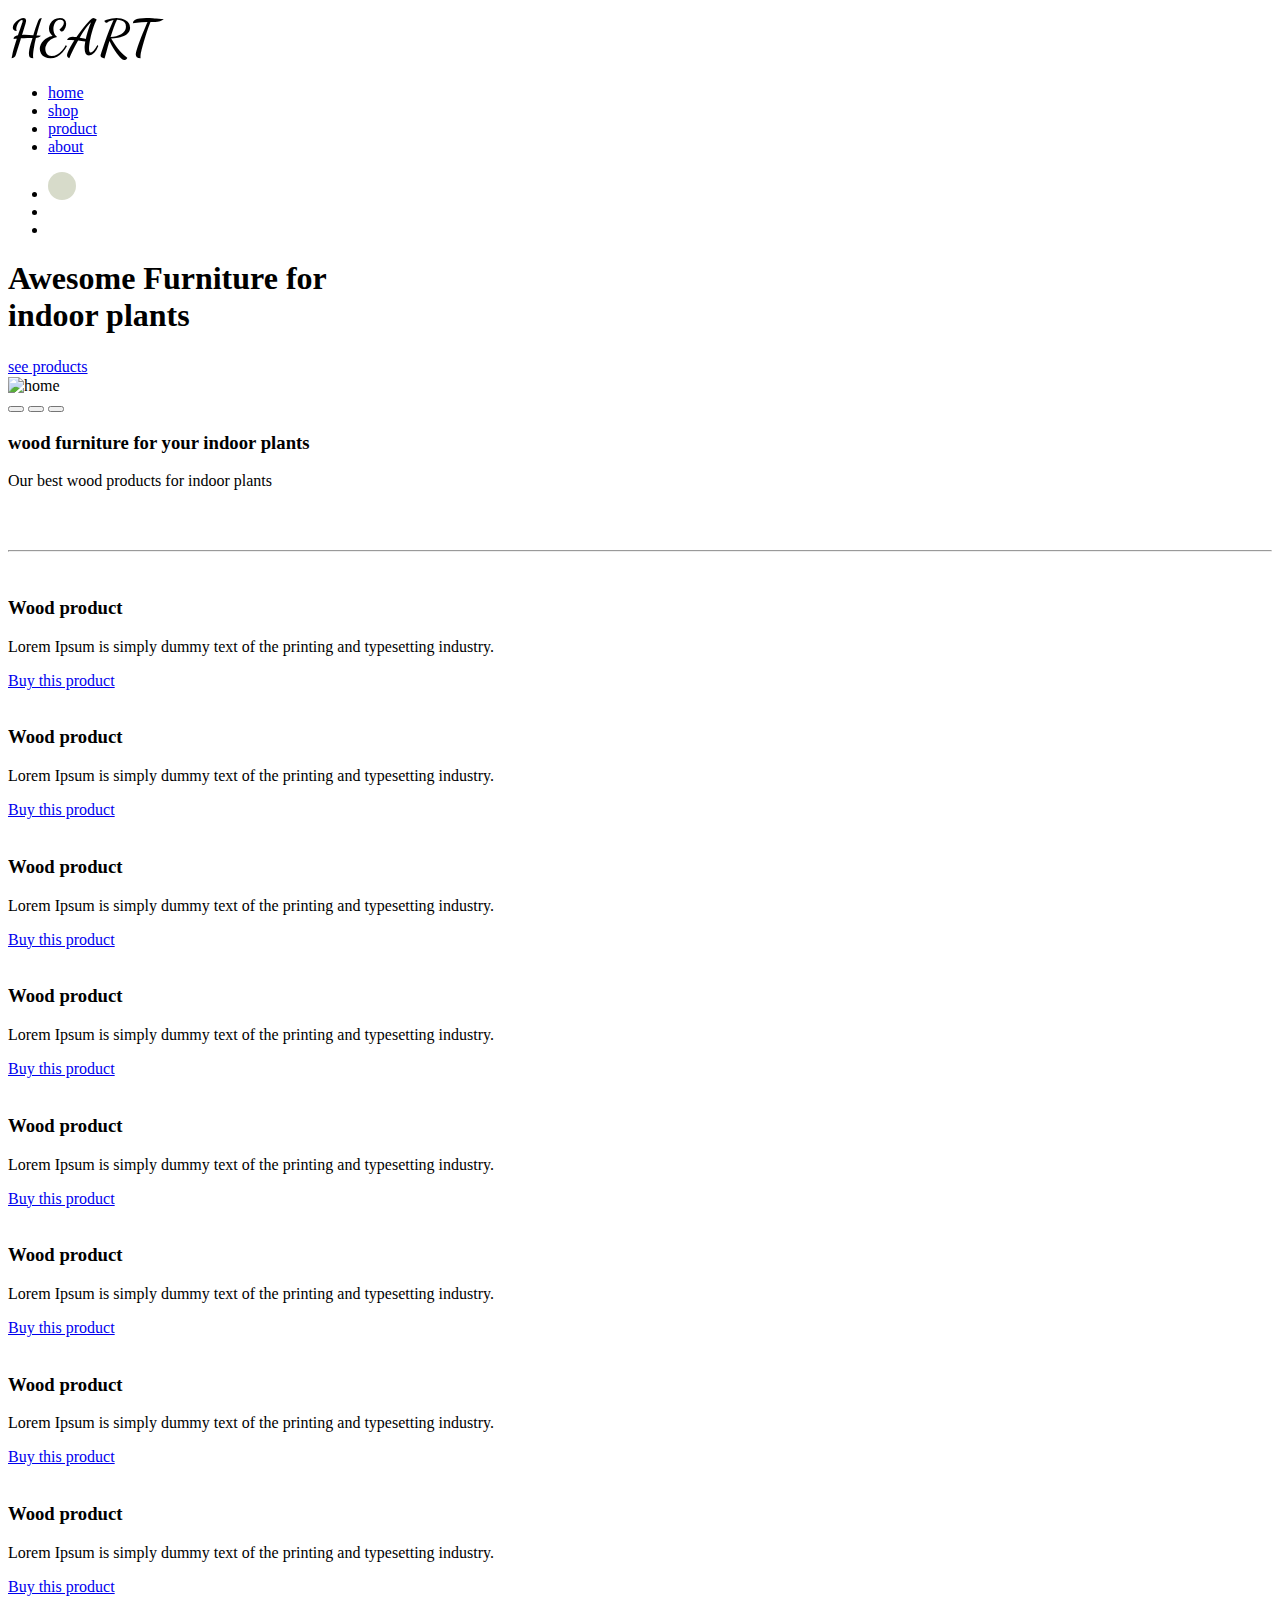
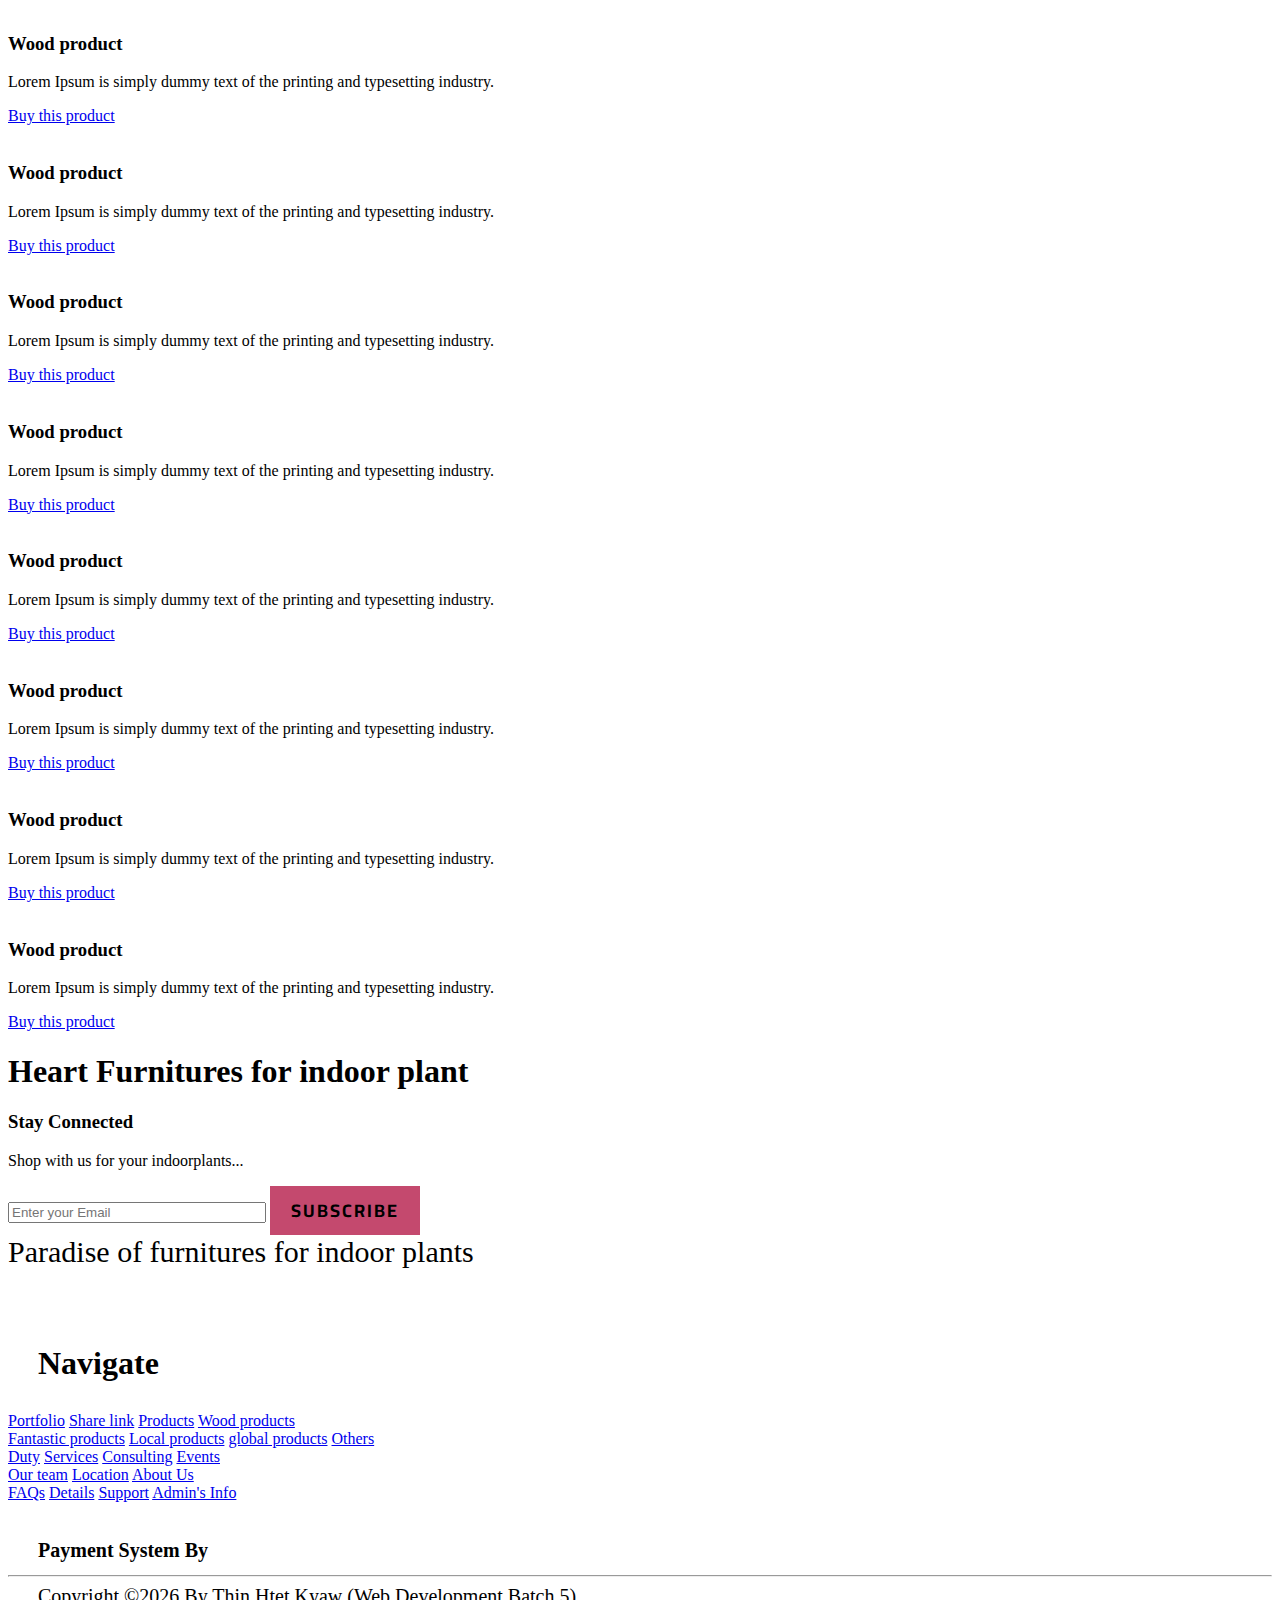
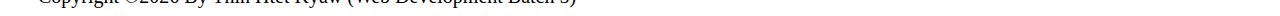
==== index.html @ bd4395eb "Add files via upload" ====
<!DOCTYPE html>
<html>
	<head>
		<title>Furniture homepage</title>
		<link href="../css/home.css" rel= "stylesheet" type="text/css" >

		<link rel="stylesheet" href="https://cdnjs.cloudflare.com/ajax/libs/font-awesome/6.0.0-beta2/css/all.min.css" integrity="sha512-YWzhKL2whUzgiheMoBFwW8CKV4qpHQAEuvilg9FAn5VJUDwKZZxkJNuGM4XkWuk94WCrrwslk8yWNGmY1EduTA==" crossorigin="anonymous" referrerpolicy="no-referrer" />

		<link rel="preconnect" href="https://fonts.googleapis.com">
		<link rel="preconnect" href="https://fonts.gstatic.com" crossorigin>
		<link href="https://fonts.googleapis.com/css2?family=Cairo:wght@500&display=swap" rel="stylesheet">

		<link rel="preconnect" href="https://fonts.googleapis.com">
		<link rel="preconnect" href="https://fonts.gstatic.com" crossorigin>
		<link href="https://fonts.googleapis.com/css2?family=Dancing+Script:wght@600;700&display=swap" rel="stylesheet">
		
	</head>

	<body>
		<div class="nav">
		<div class="logo"></div>
		<h1 style="font-family: 'Dancing Script', cursive;font-size: 50px;margin:0;text-transform: uppercase;">heart</h1>
		<ul>
			<li><a href = 'index.html'>home</a></li>
			<li><a href = 'shop.html'>shop</a></li>
			<li><a href = 'product.html'>product</a></li>
			<li><a href = 'about.html'>about</a></li>
		</ul>

		<ul>
			<li><button onclick="let type = prompt('Enter Your Furniture Type')" style="width:28px;height:28px;border-radius: 50%;border:none;background-color: #d7dbca;"><i class="fas fa-search" style="font-size: 18px;"></i></button></li>

			<li><a href="#" style="text-decoration: none;"><i class="fas fa-star" style="color:goldenrod;"></i></a></li>
			<li><a href="#" style="text-decoration: none;"><i class="fas fa-cart-arrow-down"></i></a></li>
		</ul>

	</div>

		<div class="container">
			<div class="header">
				<h3></h3>
				<h1>Awesome Furniture for<br/>
				  indoor plants</h1>
				<a href="#bottom" class="collection">see products<i class="fas fa-arrow-right" style="font-size:18px;color: #f1f1f1;margin-left: 15px;"></i></a>
			</div>

			<img src = "../img/home.png" alt="home" id = 'home'/><br/>

		<div class="change">
		<button onclick="document.getElementById('home').src = '../img/home1.png'" ><i class="fas fa-arrow-circle-right" style="font-size: 30px;color: #f1f1f1;"></i></button>
		<button onclick="document.getElementById('home').src = '../img/shop20.png'" ><i class="fas fa-arrow-circle-right" style="font-size: 30px;color: #f1f1f1;"></i></button>
		<button onclick="document.getElementById('home').src = '../img/home3.png'" ><i class="fas fa-arrow-circle-right" style="font-size: 30px;color: #f1f1f1;"></i></button>
		</div>

	</div>

	<div class="wood">
		<div class="wood1">
			
		</div>
		<div class="wood2">
			<h3>wood furniture for your indoor plants</h3>
			<p>Our best wood products for indoor plants</p>
		</div>
		<div class="wood3">

		</div>
		<div class="wood4">
			
		</div>

		<div class="wood5">
			
		</div>
	</div><br/><br/><hr/>

	<div class="woodproducts" id="bottom">
			<div class="shop">
				<img src = "../img/home.png" alt = ""/>
				<div class="caption">
				<h3>Wood product</h3>
				<p>Lorem Ipsum is simply dummy text of the printing and typesetting industry.</p>
				<a href="shop.html">Buy this product</a>
			</div></div>

			<div class="shop">
				<img src = "../img/home1.png" alt = ""/>
				<div class="caption">
				<h3>Wood product</h3>
				<p>Lorem Ipsum is simply dummy text of the printing and typesetting industry.</p>
				<a href="shop.html">Buy this product</a>
			</div></div>

			<div class="shop">
				<img src = "../img/shop2.png" alt = ""/>
				<div class="caption">
				<h3>Wood product</h3>
				<p>Lorem Ipsum is simply dummy text of the printing and typesetting industry. </p>
				<a href="shop.html">Buy this product</a>
			</div></div>

			<div class="shop">
				<img src = "../img/shop3.png" alt = ""/>
				<div class="caption">
				<h3>Wood product</h3>
				<p>Lorem Ipsum is simply dummy text of the printing and typesetting industry.</p>
				<a href="shop.html">Buy this product</a>
			</div></div>

			<div class="shop">
				<img src = "../img/shop6.png" alt = ""/>
				<div class="caption">
				<h3>Wood product</h3>
				<p>Lorem Ipsum is simply dummy text of the printing and typesetting industry.</p>
				<a href="shop.html">Buy this product</a>
			</div></div>

			<div class="shop">
				<img src = "../img/shop8.png" alt = ""/>
				<div class="caption">
				<h3>Wood product</h3>
				<p>Lorem Ipsum is simply dummy text of the printing and typesetting industry.</p>
				<a href="shop.html">Buy this product</a>
			</div></div>


			<div class="shop">
				<img src = "../img/shop9.png" alt = ""/>
				<div class="caption">
				<h3>Wood product</h3>
				<p>Lorem Ipsum is simply dummy text of the printing and typesetting industry.</p>
				<a href="shop.html">Buy this product</a>
			</div></div>

			<div class="shop">
				<img src = "../img/shop10.png" alt = ""/>
				<div class="caption">
				<h3>Wood product</h3>
				<p>Lorem Ipsum is simply dummy text of the printing and typesetting industry.</p>
				<a href="shop.html">Buy this product</a>
			</div></div>

			<div class="shop">
				<img src = "../img/shop12.png" alt = ""/>
				<div class="caption">
				<h3>Wood product</h3>
				<p>Lorem Ipsum is simply dummy text of the printing and typesetting industry. </p>
				<a href="shop.html">Buy this product</a>
			</div></div>


			<div class="shop">
				<img src = "../img/shop15.png" alt = ""/>
				<div class="caption">
				<h3>Wood product</h3>
				<p>Lorem Ipsum is simply dummy text of the printing and typesetting industry.</p>
				<a href="shop.html">Buy this product</a>
			</div></div>

			<div class="shop">
				<img src = "../img/shop16.png" alt = ""/>
				<div class="caption">
				<h3>Wood product</h3>
				<p>Lorem Ipsum is simply dummy text of the printing and typesetting industry.</p>
				<a href="shop.html">Buy this product</a>
			</div></div>

			<div class="shop">
				<img src = "../img/home.png" alt = ""/>
				<div class="caption">
				<h3>Wood product</h3>
				<p>Lorem Ipsum is simply dummy text of the printing and typesetting industry. </p>
				<a href="shop.html">Buy this product</a>
			</div></div>

			<div class="shop">
				<img src = "../img/shop18.png" alt = ""/>
				<div class="caption">
				<h3>Wood product</h3>
				<p>Lorem Ipsum is simply dummy text of the printing and typesetting industry. </p>
				<a href="shop.html">Buy this product</a>
			</div></div>

			<div class="shop">
				<img src = "../img/shop20.png" alt = ""/>
				<div class="caption">
				<h3>Wood product</h3>
				<p>Lorem Ipsum is simply dummy text of the printing and typesetting industry.</p>
				<a href="shop.html">Buy this product</a>
			</div></div>

			<div class="shop">
				<img src = "../img/shop21.png" alt = ""/>
				<div class="caption">
				<h3>Wood product</h3>
				<p>Lorem Ipsum is simply dummy text of the printing and typesetting industry. </p>
				<a href="shop.html">Buy this product</a>
			</div></div>


			<div class="shop">
				<img src = "../img/shop25.png" alt = ""/>
				<div class="caption">
				<h3>Wood product</h3>
				<p>Lorem Ipsum is simply dummy text of the printing and typesetting industry. </p>
				<a href="shop.html">Buy this product</a>
			</div></div>

		</div>

		<div class="footer">
		<div class="contact">
			<h1>Heart Furnitures for indoor plant</h1>
			<h3>Stay Connected</h3>
			<p>Shop with us for your indoorplants...</p>

			<div class="form-group">
				<input type="email" name="email" id="email" class="subscribe" placeholder="Enter your Email" autocomplete="off" style="width:250px" />
				<button style="width:150px;padding:8px;background-color: #c4496e;border:none;letter-spacing: 2px;font-weight: bold;font-size: 18px;font-family: 'Cairo', sans-serif;;">SUBSCRIBE</button>

			</div>

			<span style="font-size: 30px;">Paradise of furnitures for indoor plants</span><br/><br/>

			

			<i class="fab fa-facebook-f" style="font-size: 25px;padding: 10px;"></i>
			<i class="fab fa-twitter"  style="font-size: 25px;padding: 10px;"></i>
			<i class="fab fa-youtube"  style="font-size: 25px;padding: 10px;"></i>


			
		</div>
		<div class="pay">
			<h1 style="margin: 30px;">Navigate</h1>
			<a href="#">Portfolio</a>
			<a href="#">Share link</a>
			<a href="#">Products</a>
			<a href="#">Wood products</a><br/>
			<a href="#">Fantastic products</a>
			<a href="#">Local products</a>
			<a href="#">global products</a>
			<a href="#">Others</a><br/>
			<a href="#">Duty</a>
			<a href="#">Services</a>
			<a href="#">Consulting</a>
			<a href="#">Events</a><br/>
			<a href="#">Our team</a>
			<a href="#">Location</a>
			<a href="#">About Us</a><br/>
			<a href="#">FAQs</a>
			<a href="#">Details</a>
			<a href="#">Support</a>
			<a href="#">Admin's Info</a><br/><br/>

			<b style="font-size: 20px;margin-left: 30px;">Payment System By</b>

			<i class="fab fa-cc-paypal" style="font-size: 40px;padding: 10px;"></i>
			<i class="fab fa-cc-visa" style="font-size: 40px;padding: 10px;"></i>
			<i class="fab fa-google-wallet" style="font-size: 40px;padding: 10px;"></i>

			
			<hr/>

			<small style="font-size: 20px;margin:30px">Copyright &#x000A9;<span id = "span"></span> By Thin Htet Kyaw (Web Development Batch 5)</small>

		</div>
	</div>


		<script type="text/javascript">
			let year = new Date().getUTCFullYear();
			document.getElementById('span').textContent = year;

		</script>
	</body>
</html>
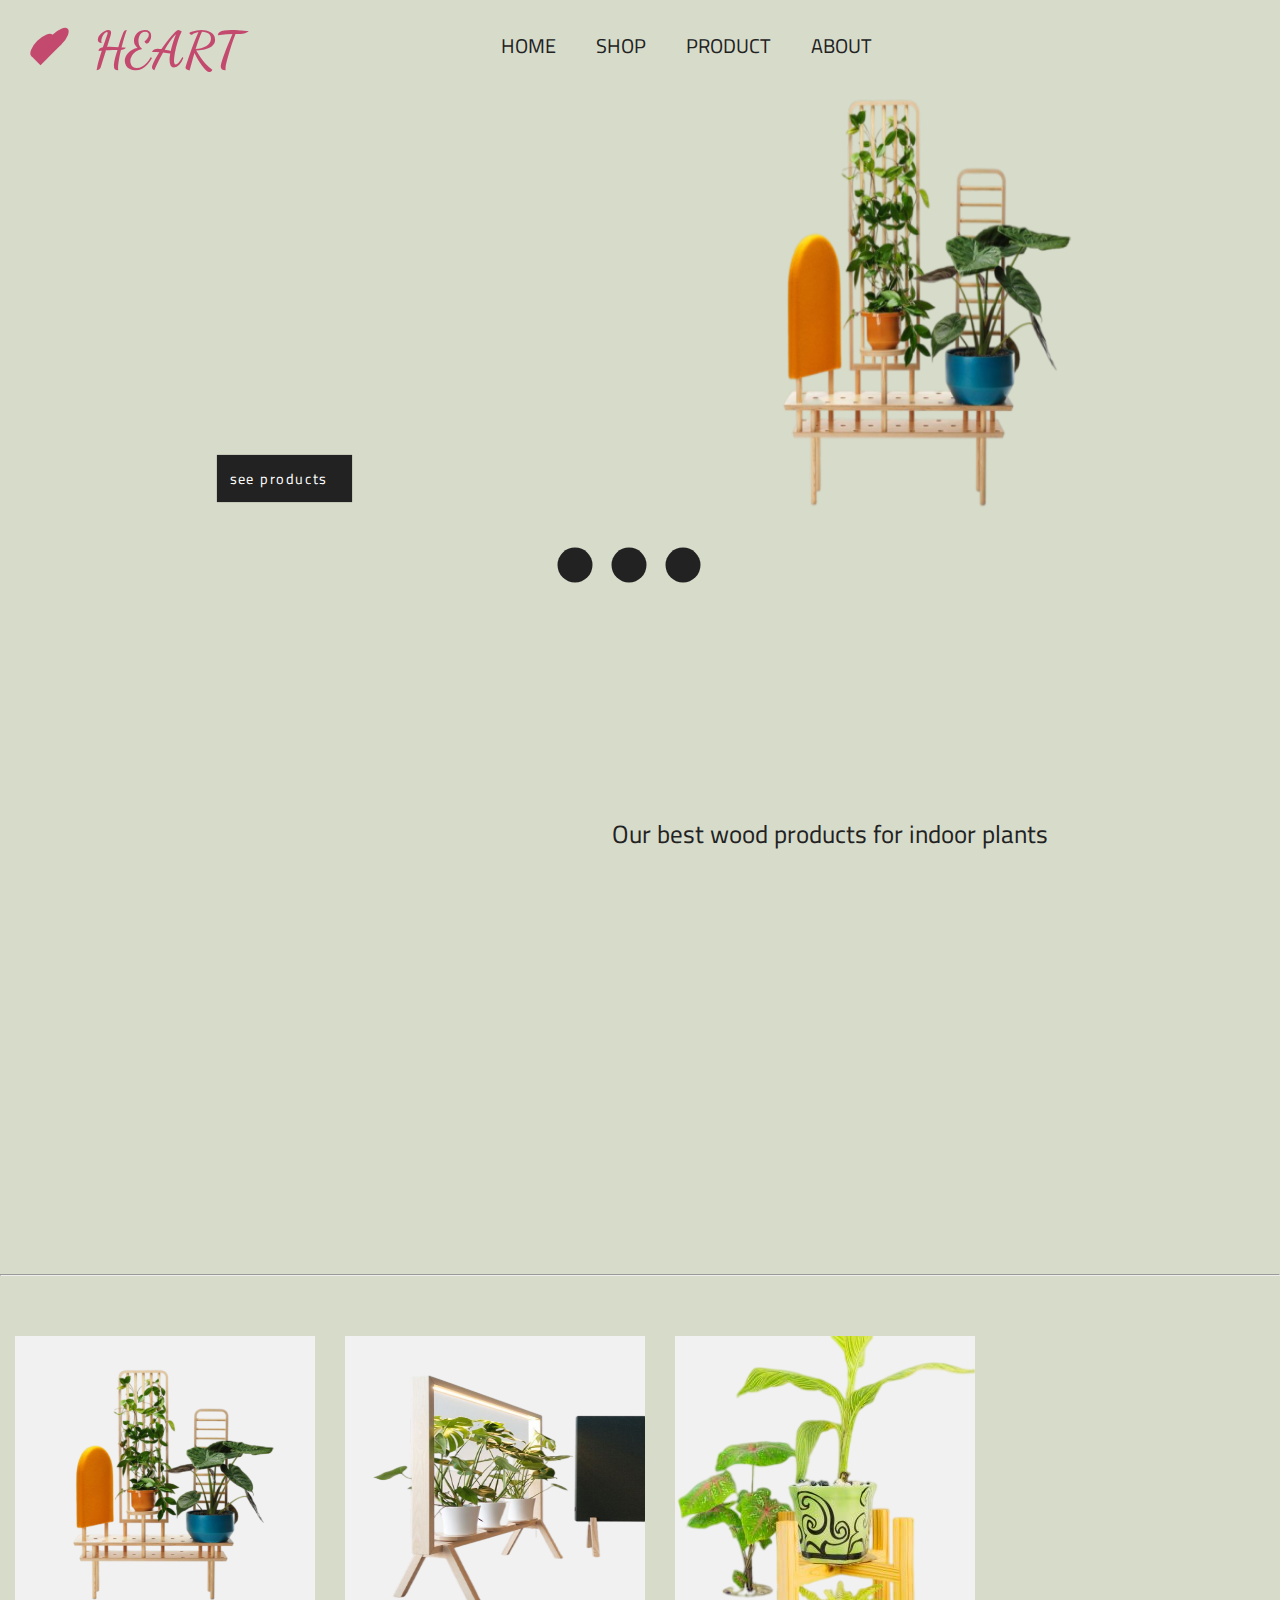
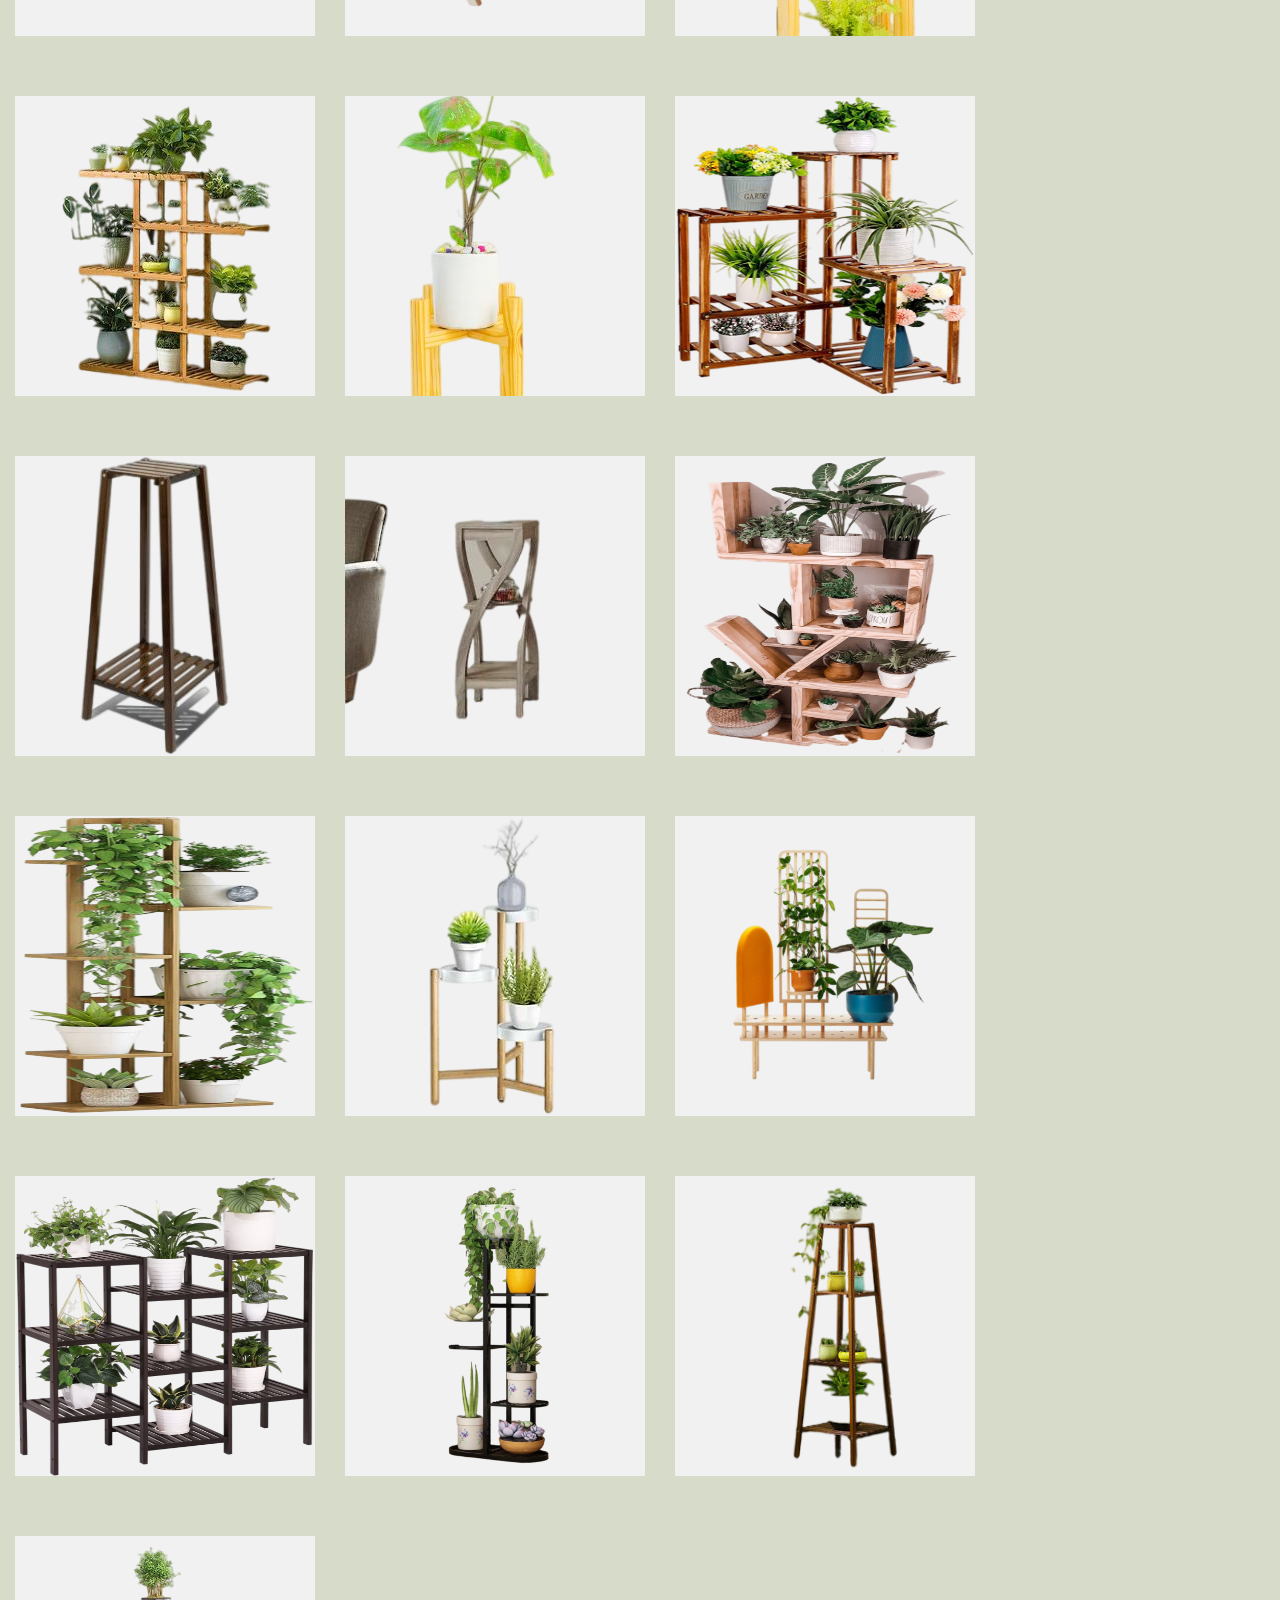
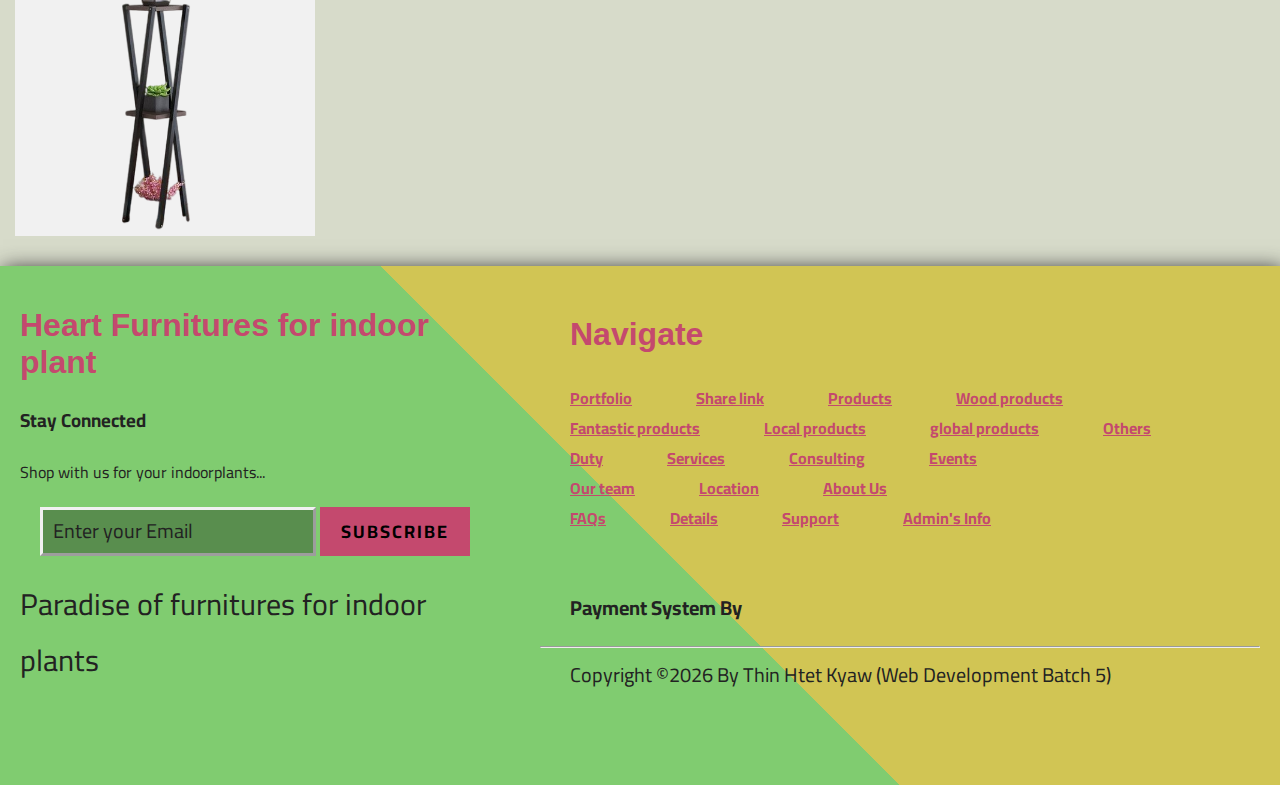
==== commit be3d7cb8: "Update index.html" ====
--- a/index.html
+++ b/index.html
@@ -2,7 +2,7 @@
 <html>
 	<head>
 		<title>Furniture homepage</title>
-		<link href="../css/home.css" rel= "stylesheet" type="text/css" >
+		<link href="home.css" rel= "stylesheet" type="text/css" >
 
 		<link rel="stylesheet" href="https://cdnjs.cloudflare.com/ajax/libs/font-awesome/6.0.0-beta2/css/all.min.css" integrity="sha512-YWzhKL2whUzgiheMoBFwW8CKV4qpHQAEuvilg9FAn5VJUDwKZZxkJNuGM4XkWuk94WCrrwslk8yWNGmY1EduTA==" crossorigin="anonymous" referrerpolicy="no-referrer" />
 
@@ -44,7 +44,7 @@
 				<a href="#bottom" class="collection">see products<i class="fas fa-arrow-right" style="font-size:18px;color: #f1f1f1;margin-left: 15px;"></i></a>
 			</div>
 
-			<img src = "../img/home.png" alt="home" id = 'home'/><br/>
+			<img src = "home.png" alt="home" id = 'home'/><br/>
 
 		<div class="change">
 		<button onclick="document.getElementById('home').src = '../img/home1.png'" ><i class="fas fa-arrow-circle-right" style="font-size: 30px;color: #f1f1f1;"></i></button>
@@ -76,130 +76,130 @@
 
 	<div class="woodproducts" id="bottom">
 			<div class="shop">
-				<img src = "../img/home.png" alt = ""/>
-				<div class="caption">
-				<h3>Wood product</h3>
-				<p>Lorem Ipsum is simply dummy text of the printing and typesetting industry.</p>
-				<a href="shop.html">Buy this product</a>
-			</div></div>
-
-			<div class="shop">
-				<img src = "../img/home1.png" alt = ""/>
-				<div class="caption">
-				<h3>Wood product</h3>
-				<p>Lorem Ipsum is simply dummy text of the printing and typesetting industry.</p>
-				<a href="shop.html">Buy this product</a>
-			</div></div>
-
-			<div class="shop">
-				<img src = "../img/shop2.png" alt = ""/>
-				<div class="caption">
-				<h3>Wood product</h3>
-				<p>Lorem Ipsum is simply dummy text of the printing and typesetting industry. </p>
-				<a href="shop.html">Buy this product</a>
-			</div></div>
-
-			<div class="shop">
-				<img src = "../img/shop3.png" alt = ""/>
-				<div class="caption">
-				<h3>Wood product</h3>
-				<p>Lorem Ipsum is simply dummy text of the printing and typesetting industry.</p>
-				<a href="shop.html">Buy this product</a>
-			</div></div>
-
-			<div class="shop">
-				<img src = "../img/shop6.png" alt = ""/>
-				<div class="caption">
-				<h3>Wood product</h3>
-				<p>Lorem Ipsum is simply dummy text of the printing and typesetting industry.</p>
-				<a href="shop.html">Buy this product</a>
-			</div></div>
-
-			<div class="shop">
-				<img src = "../img/shop8.png" alt = ""/>
-				<div class="caption">
-				<h3>Wood product</h3>
-				<p>Lorem Ipsum is simply dummy text of the printing and typesetting industry.</p>
-				<a href="shop.html">Buy this product</a>
-			</div></div>
-
-
-			<div class="shop">
-				<img src = "../img/shop9.png" alt = ""/>
-				<div class="caption">
-				<h3>Wood product</h3>
-				<p>Lorem Ipsum is simply dummy text of the printing and typesetting industry.</p>
-				<a href="shop.html">Buy this product</a>
-			</div></div>
-
-			<div class="shop">
-				<img src = "../img/shop10.png" alt = ""/>
-				<div class="caption">
-				<h3>Wood product</h3>
-				<p>Lorem Ipsum is simply dummy text of the printing and typesetting industry.</p>
-				<a href="shop.html">Buy this product</a>
-			</div></div>
-
-			<div class="shop">
-				<img src = "../img/shop12.png" alt = ""/>
-				<div class="caption">
-				<h3>Wood product</h3>
-				<p>Lorem Ipsum is simply dummy text of the printing and typesetting industry. </p>
-				<a href="shop.html">Buy this product</a>
-			</div></div>
-
-
-			<div class="shop">
-				<img src = "../img/shop15.png" alt = ""/>
-				<div class="caption">
-				<h3>Wood product</h3>
-				<p>Lorem Ipsum is simply dummy text of the printing and typesetting industry.</p>
-				<a href="shop.html">Buy this product</a>
-			</div></div>
-
-			<div class="shop">
-				<img src = "../img/shop16.png" alt = ""/>
-				<div class="caption">
-				<h3>Wood product</h3>
-				<p>Lorem Ipsum is simply dummy text of the printing and typesetting industry.</p>
-				<a href="shop.html">Buy this product</a>
-			</div></div>
-
-			<div class="shop">
-				<img src = "../img/home.png" alt = ""/>
-				<div class="caption">
-				<h3>Wood product</h3>
-				<p>Lorem Ipsum is simply dummy text of the printing and typesetting industry. </p>
-				<a href="shop.html">Buy this product</a>
-			</div></div>
-
-			<div class="shop">
-				<img src = "../img/shop18.png" alt = ""/>
-				<div class="caption">
-				<h3>Wood product</h3>
-				<p>Lorem Ipsum is simply dummy text of the printing and typesetting industry. </p>
-				<a href="shop.html">Buy this product</a>
-			</div></div>
-
-			<div class="shop">
-				<img src = "../img/shop20.png" alt = ""/>
-				<div class="caption">
-				<h3>Wood product</h3>
-				<p>Lorem Ipsum is simply dummy text of the printing and typesetting industry.</p>
-				<a href="shop.html">Buy this product</a>
-			</div></div>
-
-			<div class="shop">
-				<img src = "../img/shop21.png" alt = ""/>
-				<div class="caption">
-				<h3>Wood product</h3>
-				<p>Lorem Ipsum is simply dummy text of the printing and typesetting industry. </p>
-				<a href="shop.html">Buy this product</a>
-			</div></div>
-
-
-			<div class="shop">
-				<img src = "../img/shop25.png" alt = ""/>
+				<img src = "home.png" alt = ""/>
+				<div class="caption">
+				<h3>Wood product</h3>
+				<p>Lorem Ipsum is simply dummy text of the printing and typesetting industry.</p>
+				<a href="shop.html">Buy this product</a>
+			</div></div>
+
+			<div class="shop">
+				<img src = "home1.png" alt = ""/>
+				<div class="caption">
+				<h3>Wood product</h3>
+				<p>Lorem Ipsum is simply dummy text of the printing and typesetting industry.</p>
+				<a href="shop.html">Buy this product</a>
+			</div></div>
+
+			<div class="shop">
+				<img src = "shop2.png" alt = ""/>
+				<div class="caption">
+				<h3>Wood product</h3>
+				<p>Lorem Ipsum is simply dummy text of the printing and typesetting industry. </p>
+				<a href="shop.html">Buy this product</a>
+			</div></div>
+
+			<div class="shop">
+				<img src = "shop3.png" alt = ""/>
+				<div class="caption">
+				<h3>Wood product</h3>
+				<p>Lorem Ipsum is simply dummy text of the printing and typesetting industry.</p>
+				<a href="shop.html">Buy this product</a>
+			</div></div>
+
+			<div class="shop">
+				<img src = "shop6.png" alt = ""/>
+				<div class="caption">
+				<h3>Wood product</h3>
+				<p>Lorem Ipsum is simply dummy text of the printing and typesetting industry.</p>
+				<a href="shop.html">Buy this product</a>
+			</div></div>
+
+			<div class="shop">
+				<img src = "shop8.png" alt = ""/>
+				<div class="caption">
+				<h3>Wood product</h3>
+				<p>Lorem Ipsum is simply dummy text of the printing and typesetting industry.</p>
+				<a href="shop.html">Buy this product</a>
+			</div></div>
+
+
+			<div class="shop">
+				<img src = "shop9.png" alt = ""/>
+				<div class="caption">
+				<h3>Wood product</h3>
+				<p>Lorem Ipsum is simply dummy text of the printing and typesetting industry.</p>
+				<a href="shop.html">Buy this product</a>
+			</div></div>
+
+			<div class="shop">
+				<img src = "shop10.png" alt = ""/>
+				<div class="caption">
+				<h3>Wood product</h3>
+				<p>Lorem Ipsum is simply dummy text of the printing and typesetting industry.</p>
+				<a href="shop.html">Buy this product</a>
+			</div></div>
+
+			<div class="shop">
+				<img src = "shop12.png" alt = ""/>
+				<div class="caption">
+				<h3>Wood product</h3>
+				<p>Lorem Ipsum is simply dummy text of the printing and typesetting industry. </p>
+				<a href="shop.html">Buy this product</a>
+			</div></div>
+
+
+			<div class="shop">
+				<img src = "shop15.png" alt = ""/>
+				<div class="caption">
+				<h3>Wood product</h3>
+				<p>Lorem Ipsum is simply dummy text of the printing and typesetting industry.</p>
+				<a href="shop.html">Buy this product</a>
+			</div></div>
+
+			<div class="shop">
+				<img src = "shop16.png" alt = ""/>
+				<div class="caption">
+				<h3>Wood product</h3>
+				<p>Lorem Ipsum is simply dummy text of the printing and typesetting industry.</p>
+				<a href="shop.html">Buy this product</a>
+			</div></div>
+
+			<div class="shop">
+				<img src = "home.png" alt = ""/>
+				<div class="caption">
+				<h3>Wood product</h3>
+				<p>Lorem Ipsum is simply dummy text of the printing and typesetting industry. </p>
+				<a href="shop.html">Buy this product</a>
+			</div></div>
+
+			<div class="shop">
+				<img src = "shop18.png" alt = ""/>
+				<div class="caption">
+				<h3>Wood product</h3>
+				<p>Lorem Ipsum is simply dummy text of the printing and typesetting industry. </p>
+				<a href="shop.html">Buy this product</a>
+			</div></div>
+
+			<div class="shop">
+				<img src = "shop20.png" alt = ""/>
+				<div class="caption">
+				<h3>Wood product</h3>
+				<p>Lorem Ipsum is simply dummy text of the printing and typesetting industry.</p>
+				<a href="shop.html">Buy this product</a>
+			</div></div>
+
+			<div class="shop">
+				<img src = "shop21.png" alt = ""/>
+				<div class="caption">
+				<h3>Wood product</h3>
+				<p>Lorem Ipsum is simply dummy text of the printing and typesetting industry. </p>
+				<a href="shop.html">Buy this product</a>
+			</div></div>
+
+
+			<div class="shop">
+				<img src = "shop25.png" alt = ""/>
 				<div class="caption">
 				<h3>Wood product</h3>
 				<p>Lorem Ipsum is simply dummy text of the printing and typesetting industry. </p>
--- a/home.css
+++ b/home.css
@@ -0,0 +1,674 @@
+body{
+	margin: 0;
+	padding: 0;
+	/*background-color: rgba(0, 0, 0, 0.3);*/
+	background-color: #d7dbca;
+
+	scroll-behavior: smooth;
+
+}
+.nav{
+	height: 80px;
+	display: flex;
+	color: #222;
+	margin-top: 10px;
+	
+}
+.logo{
+	width: 30px;
+	height: 30px;
+	margin: 40px;
+	align-self: center;
+	background-color: #c4496e;
+	transform: rotate(45deg);
+
+	display: inline-block;
+	position: relative;
+
+	animation: logoani 2s linear infinite;
+}
+.logo::before{
+	content: '';
+	width: 100%;
+	height: 100%;
+	border-radius: 50%;
+	background-color: #c4496e;
+
+	position: absolute;
+	top: 0;
+	left: 0;
+
+	transform: translateY(-50%);
+}
+.logo::after{
+	content: '';
+	width: 100%;
+	height: 100%;
+	background-color: #c4496e;
+	border-radius: 50%;
+
+	position: absolute;
+	top: 0;
+	left: 0;
+
+	transform: translateX(-50%);
+
+}
+@keyframes logoani{
+	0%{
+		transform: rotate(45deg) scale(1);
+	}
+	25%{
+		transform: rotate(45deg) scale(1);
+	}
+	35%{
+		transform: rotate(45deg) scale(1.25);
+	}
+	50%{
+		transform: rotate(45deg) scale(1.15);
+	}
+	70%{
+		transform: rotate(45deg) scale(1.25);
+	}
+	100%{
+		transform: rotate(45deg) scale(1);
+	}
+}
+h1{
+	color: #c4496e;
+	font-family: sans-serif;
+	align-self: center;
+}
+ul{
+	list-style-type: none;
+	display: flex;
+	margin-left: 200px;
+	align-self: center;
+}
+ul li{
+	font-family: 'Cairo', sans-serif;
+	font-size: 20px;
+	margin:10px 20px 20px 20px;
+	text-transform: uppercase;
+
+	position: relative;
+	overflow: hidden;
+}
+ul  li::before{
+	content: '';
+	width: 100%;
+	height: 2.5px;
+
+	background-color: #c4496e ;
+	position: absolute;
+	bottom: 0;
+	right: 0;
+
+
+	transform: translateX(-120%);
+	transition: all 0.5s;
+}
+ul li:hover::before{
+	transform: translateX(0px);
+}
+
+
+ul li a{
+	text-decoration: none;
+	color: #222;
+}
+.container{
+	width: 100%;
+	height: 530px;
+
+	margin: 0 0 10px 0;
+
+	position: relative;
+}
+.container .header{
+	width: 500px;
+	height: 300px;
+
+	position: absolute;
+	top: 150px;
+	left: 200px;
+}
+.header h1{
+	font-family: 'Cairo', sans-serif;
+	color: #222;
+	font-size: 45px;
+	text-transform: capitalize;
+	letter-spacing: 2px;
+
+	background: url('../img/bgfont.jpeg');
+	-webkit-background-clip: text;
+	-webkit-text-fill-color:transparent ;
+
+	margin: 0;
+	padding: 0;
+	position: relative;
+
+	animation: myfont 10s infinite linear;
+
+}
+@keyframes myfont{
+	from{
+		background-position: 0 0;
+	}
+	to{
+		background-position: -700px 0;
+	}
+}
+.header .collection{
+	font-family: 'Cairo', sans-serif;
+	text-decoration: none;
+	display: inline-block;
+	font-size: 18px;
+	color: #fff;
+	background-color: #222;
+	margin: 0;
+	margin-top: 20px;
+	padding: 13px 16px;
+	letter-spacing: 2px;
+
+	transform: scale(0.8);
+	transition: all 1s;
+}
+.header .collection:hover{
+	font-size: 20px;
+	transform: scale(1);
+	background-color: #c4496e;
+}
+.container img{
+	width: 430px;
+	height: 530px;
+
+	position: absolute;
+	top:-50px;
+	left: 700px;
+
+}
+.change{
+	width: 250px;
+	height: 50px;
+
+	position: absolute;
+	top: 450px;
+	left: 550px;
+}
+.change button{
+	width: 50px;
+	height: 50px;
+	background-color: #222;
+	border-radius: 50%;
+
+	/*margin: 5px;*/
+	border: none;
+
+	transform: scale(0.7);
+	transition: all 0.5s;
+}
+.change button:hover{
+	transform: scale(0.9);
+	background-color: #c4496e;
+}
+.wood{
+	width: 100%;
+	height: 600px;
+	display: flex;
+
+	position: relative;
+}
+.wood1{
+	width: 300px;
+	height: 600px;
+	/*border: 2px solid #f3f3f3;*/
+	background: url('../img/home2.png');
+
+	position: absolute;
+	top: 0;
+	left: 30px;
+}
+.wood2{
+	width: 900px;
+	height: 300px;
+
+	margin: 80px;
+
+	position: absolute;
+	top: 0;
+	left: 300px;
+}
+.wood2 h3{
+	font-family: 'Cairo', sans-serif;
+	color: #222;
+	font-size: 40px;
+	text-transform: capitalize;
+	letter-spacing: 2px;
+
+	text-align: center;
+	margin: 0;
+	padding: 0;
+
+	background: url('../img/bgfont.jpeg');
+	-webkit-background-clip: text;
+	-webkit-text-fill-color:transparent ;
+
+
+}
+
+.wood2 p{
+	font-family: 'Cairo', sans-serif;
+	color: #222;
+	font-size: 25px;
+	
+
+
+	text-align: center;
+
+}
+.wood3{
+	width: 350px;
+	height: 300px;
+
+	background: url('../img/shop2.jpeg');
+
+	position: absolute;
+	top: 300px;
+	left: 400px;
+}
+.wood4{
+	width: 350px;
+	height: 300px;
+
+	background: url('../img/shop4.jpeg');
+	position: absolute;
+	top: 300px;
+	left: 700px;
+	
+}
+.wood5{
+	width: 300px;
+	height: 300px;
+
+	background: url('../img/shop3.jpeg');
+	position: absolute;
+	top: 300px;
+	left: 1000px;	
+}
+.woodproducts{
+	width: 100%;
+	height: 1200px;
+	margin: 30px 0 30px 0;
+
+
+	/*background-color: black;*/
+}
+.woodproducts .shop{
+	width:300px;
+	height: 300px;
+	background-color: #f1f1f1;
+	margin: 30px 15px;
+
+	float: left;
+
+	position: relative;
+	overflow: hidden;
+}
+.shop img{
+	width: 300px;
+	height: 300px;
+	transition: all 0.5s;
+}
+.shop:hover img{
+	transform: translateX(700px) scale(0);
+}
+.shop .caption{
+	width: 100%;
+	height: 100%;
+	text-align: center;
+	font-family: 'Cairo', sans-serif;
+
+	text-transform: uppercase;
+	background-color: #c4496e;
+	color: #f1f1f1;
+
+	position: absolute;
+	top: 0;
+	left: 0;
+
+	opacity: 0;
+
+	display: flex;
+	justify-content: space-around;
+	flex-direction: column;
+
+	transition: all 0.25s;
+}
+.shop:hover .caption{
+	opacity: 1;
+}
+.caption h3{
+	padding:20px ;
+	background-color: rgba(0, 0, 0,0.7);
+
+	transform: translateX(-300px);
+}
+.shop:hover h3{
+	transform: translateX(0px);
+	transition-delay: 0.9s;
+
+}
+.caption p{
+	width: 80%;
+	font-size: 16px;
+	align-self: center;
+
+	transform: translateY(-300px);
+}
+.shop:hover p{
+	transform: translateY(-10px);
+	transition-delay: 0.7s;
+}
+.caption a{
+	width: 200px;
+	text-decoration: none;
+	background-color: #222;
+	padding:15px;
+	color: #fff;
+	align-self: center;
+
+	transform: translateY(-350px);
+}
+.shop:hover a{
+	transform: translateY(-20px);
+	transition-delay: 0.5s;
+
+}
+.footer{
+	left: 0;
+	bottom: 0;
+	width: 100%;
+	box-shadow: 3px 3px 20px #222;
+	margin-top: 30px;
+	font-family: 'Cairo', sans-serif;
+	background: linear-gradient(45deg,
+								#80cc70 50%,#d1c554 50%);
+	/*clear: both;*/
+	display: flex;
+	color: gray;
+}
+.footer .contact{
+	margin: 20px;
+	width: 40%;
+	color: #222;
+}
+.contact .form-group{
+	margin: 20px;
+}
+.footer .contact i{
+	color: #222;
+	transition: all 0.3s;
+}
+.contact .subscribe{
+	width: 200px;
+	margin-left: 0;
+	border: 3px #f1f1f1 outset;
+	background-color: rgba(0, 0, 0, 0.3);
+	font-size: 20px;
+	padding: 10px;
+	color: #f1f1f1;
+}
+.contact .subscribe::placeholder{
+	color: #222;
+	font-family: 'Cairo', sans-serif;;
+}
+.footer i:hover{
+	color: #c4496e;
+	transform: scale(1.2);
+}
+.footer .pay{
+	color: #222;
+	margin: 20px;
+	width: 60%;
+
+}
+.footer .pay a{
+	/*text-decoration: underline;*/
+	font-weight: bolder;
+	color: #c4496e;
+	margin: 30px;
+}
+@media only screen and (max-width : 600px){
+	.nav{
+	width: 100%;
+	height: 500px;
+	display: block;
+	/*background-color: #222;*/
+	color: #222;
+	}
+	.logo{
+	width: 25px;
+	height: 25px;
+	margin: 30px;
+	}
+	h1{
+	 display: inline-block;
+	 font-size: 20px;
+	 margin: 30px;
+	}
+	ul{
+		display: block;
+		margin: 30px;
+		margin-left: 0;
+	}
+	ul li{
+		background: #c4496e;
+		display: flex;
+		justify-content: center;
+		align-items: center;
+	}
+	ul li a{
+		color: #f1f1f1;
+
+	}
+	.container{
+	width: 100%;
+	height: 700px;
+
+	margin: 20px 0 10px 0;
+
+	position: relative;
+}
+.container .header{
+	width: 460px;
+	height: 300px;
+
+	position: absolute;
+	top: 30px;
+	left: 30px;
+}
+.header h1{
+	font-size: 30px;
+}
+.header .collection{
+	font-size: 18px;
+}
+.header .collection:hover{
+	font-size: 20px;
+	transform: scale(1);
+	background-color: #c4496e;
+}
+.container img{
+	width: 430px;
+	height: 500px;
+
+	position: absolute;
+	top:100px;
+	left: 70px;
+
+}
+.change{
+	width: 250px;
+	height: 50px;
+
+	position: absolute;
+	top: 550px;
+	left: 100px;
+}
+.wood{
+	width: 100%;
+	height: 1600px;
+	position: relative;
+}
+.wood1{
+	width: 500px;
+	height: 500px;
+	/*border: 2px solid #f3f3f3;*/
+	background: url('../img/home2.png');
+
+	position: absolute;
+	top: 0;
+	left: 30px;
+}
+.wood2{
+	width: 400px;
+	height: 300px;
+
+	margin: 80px;
+
+	position: absolute;
+	top: 0;
+	left: 10px;
+}
+.wood2 h3{
+	font-family: 'Cairo', sans-serif;
+	font-size: 30px;
+	text-transform: capitalize;
+	text-align: justify-all;
+	margin: 0;
+	padding: 0;
+
+	background: url('../img/bgfont.jpeg');
+	-webkit-background-clip: text;
+	-webkit-text-fill-color:transparent ;
+
+
+}
+
+.wood2 p{
+	font-family: 'Cairo', sans-serif;
+	text-shadow: 0 3px 10px #323232;
+
+	color: #f1f1f1;
+	font-size: 25px;
+	
+}
+.wood3{
+	width: 300px;
+	height: 300px;
+	border-radius: 50%;
+
+	background: url('../img/shop2.jpeg');
+
+	position: absolute;
+	top: 530px;
+	left: 50px;
+}
+.wood4{
+	width: 350px;
+	height: 300px;
+	border-radius: 50%;
+
+
+	background: url('../img/shop4.jpeg');
+	position: absolute;
+	top: 900px;
+	left: 50px;
+	
+}
+.wood5{
+	width: 300px;
+	height: 300px;
+	border-radius: 50%;
+
+	background: url('../img/shop3.jpeg');
+	position: absolute;
+	top: 1300px;
+	left: 50px;	
+}
+.woodproducts{
+	width: 100%;
+	height: 7100px;
+	margin: 0;
+	/*background-color: #222;*/
+
+	/*background-color: black;*/
+}
+.woodproducts .shop{
+	width:450px;
+	height: 400px;
+	background-color: transparent;
+	margin:20px;
+	float: left;
+
+	position: relative;
+	overflow: hidden;
+}
+.shop img{
+	width: 400px;
+	height: 100%;
+	transition: all 0.5s;
+}
+.shop:hover img{
+	transform: rotate(1turn) translateX(700px) scale(0);
+}
+.shop h3{
+	transform: rotate(1turn) translateX(-450px);
+	transition: all 0.3s;
+}
+.shop:hover h3{
+	transform: translateX(0px);
+}
+.shop p{
+	transform: translateY(500px);
+	transition: all 0.3s;
+}
+.shop:hover p{
+	transform: rotate(1turn) translateY(0px);
+	transition-delay: 0.2s;
+}
+.footer{
+	margin-top: 0px;
+	display: inline-block;
+}
+.footer .contact{
+	margin: 20px;
+	width: 100%;
+	color: #222;
+}
+.contact h1,h3,p,i{
+	font-size: 30px;
+}
+.contact .subscribe{
+	width: 300px;
+}
+.contact button{
+	width: 50px;
+}
+.footer .pay{
+	color: #222;
+	margin: 30px;
+	width: 100%;
+
+}
+.footer .pay h1,b,small{
+	font-size: 30px;
+}
+.footer .pay a{
+	/*text-decoration: underline;*/
+	font-weight: bolder;
+	color: #c4496e;
+	margin: 30px;
+}
+}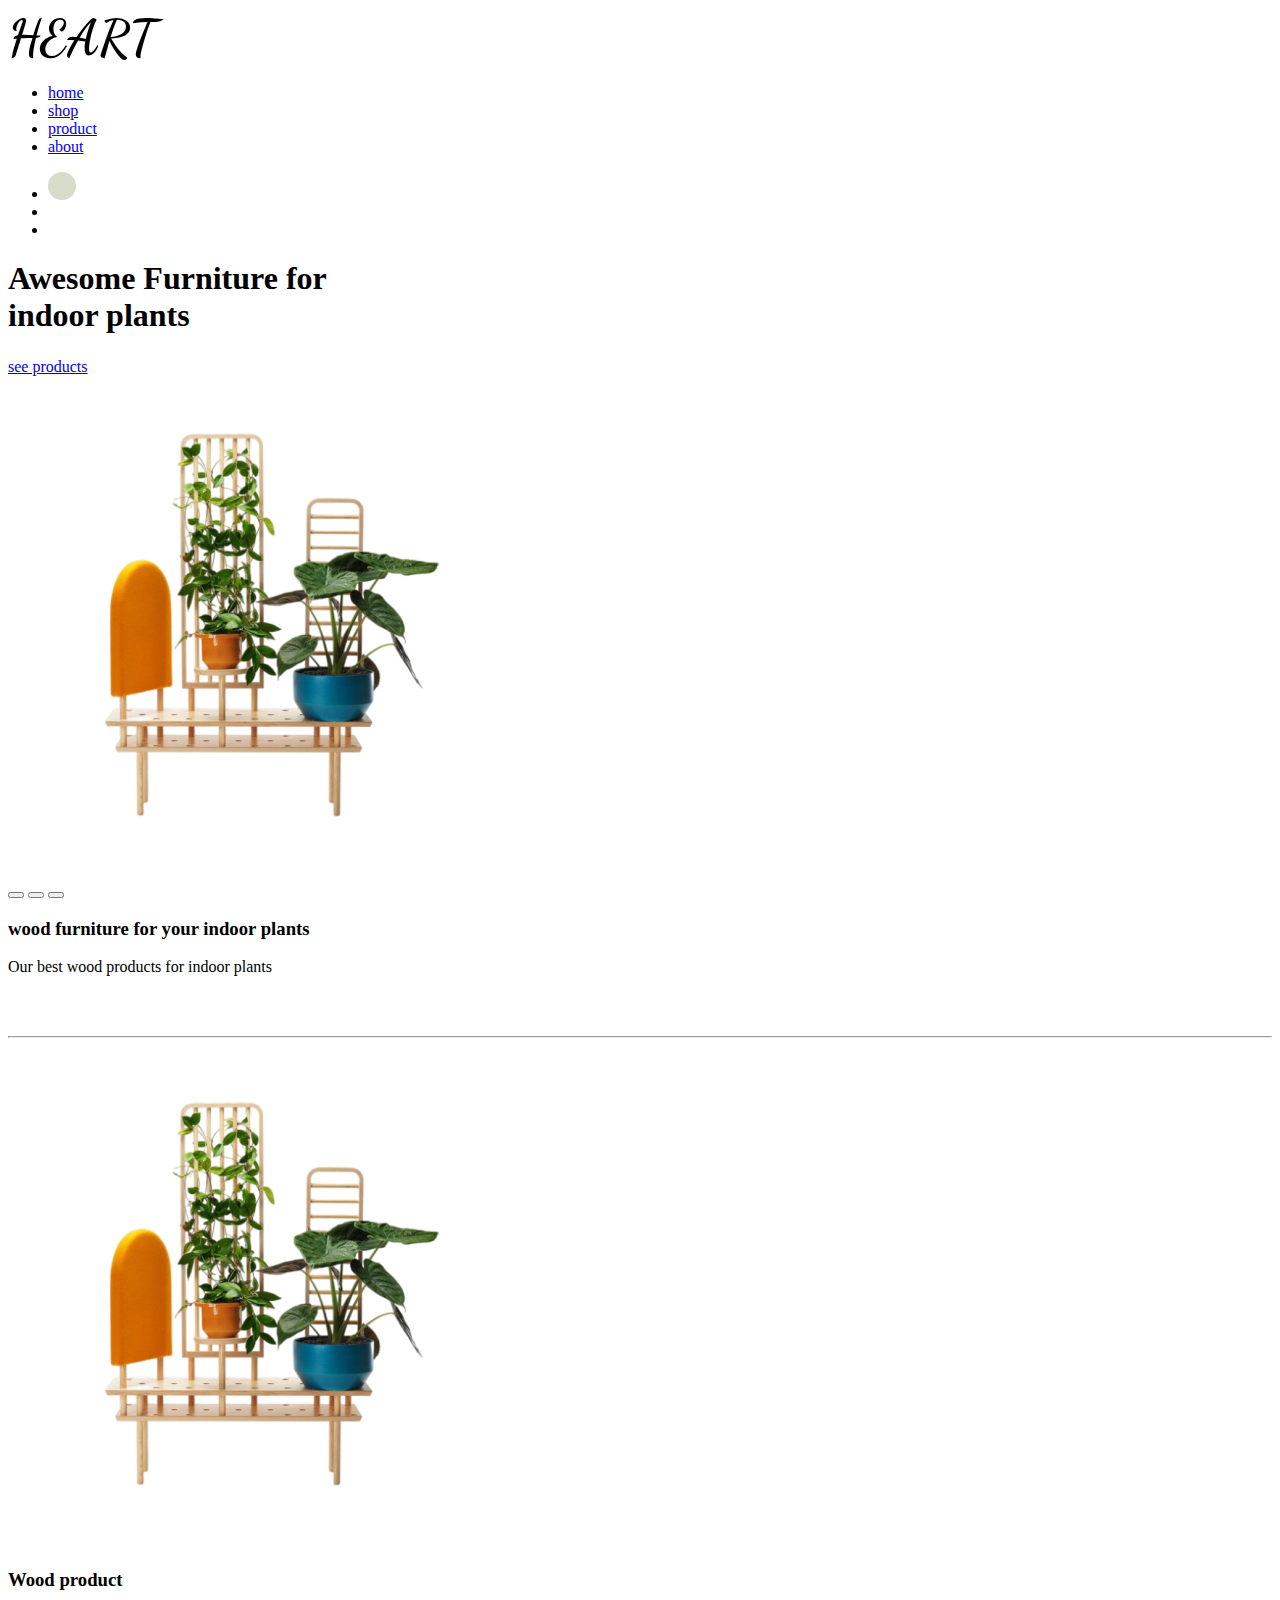
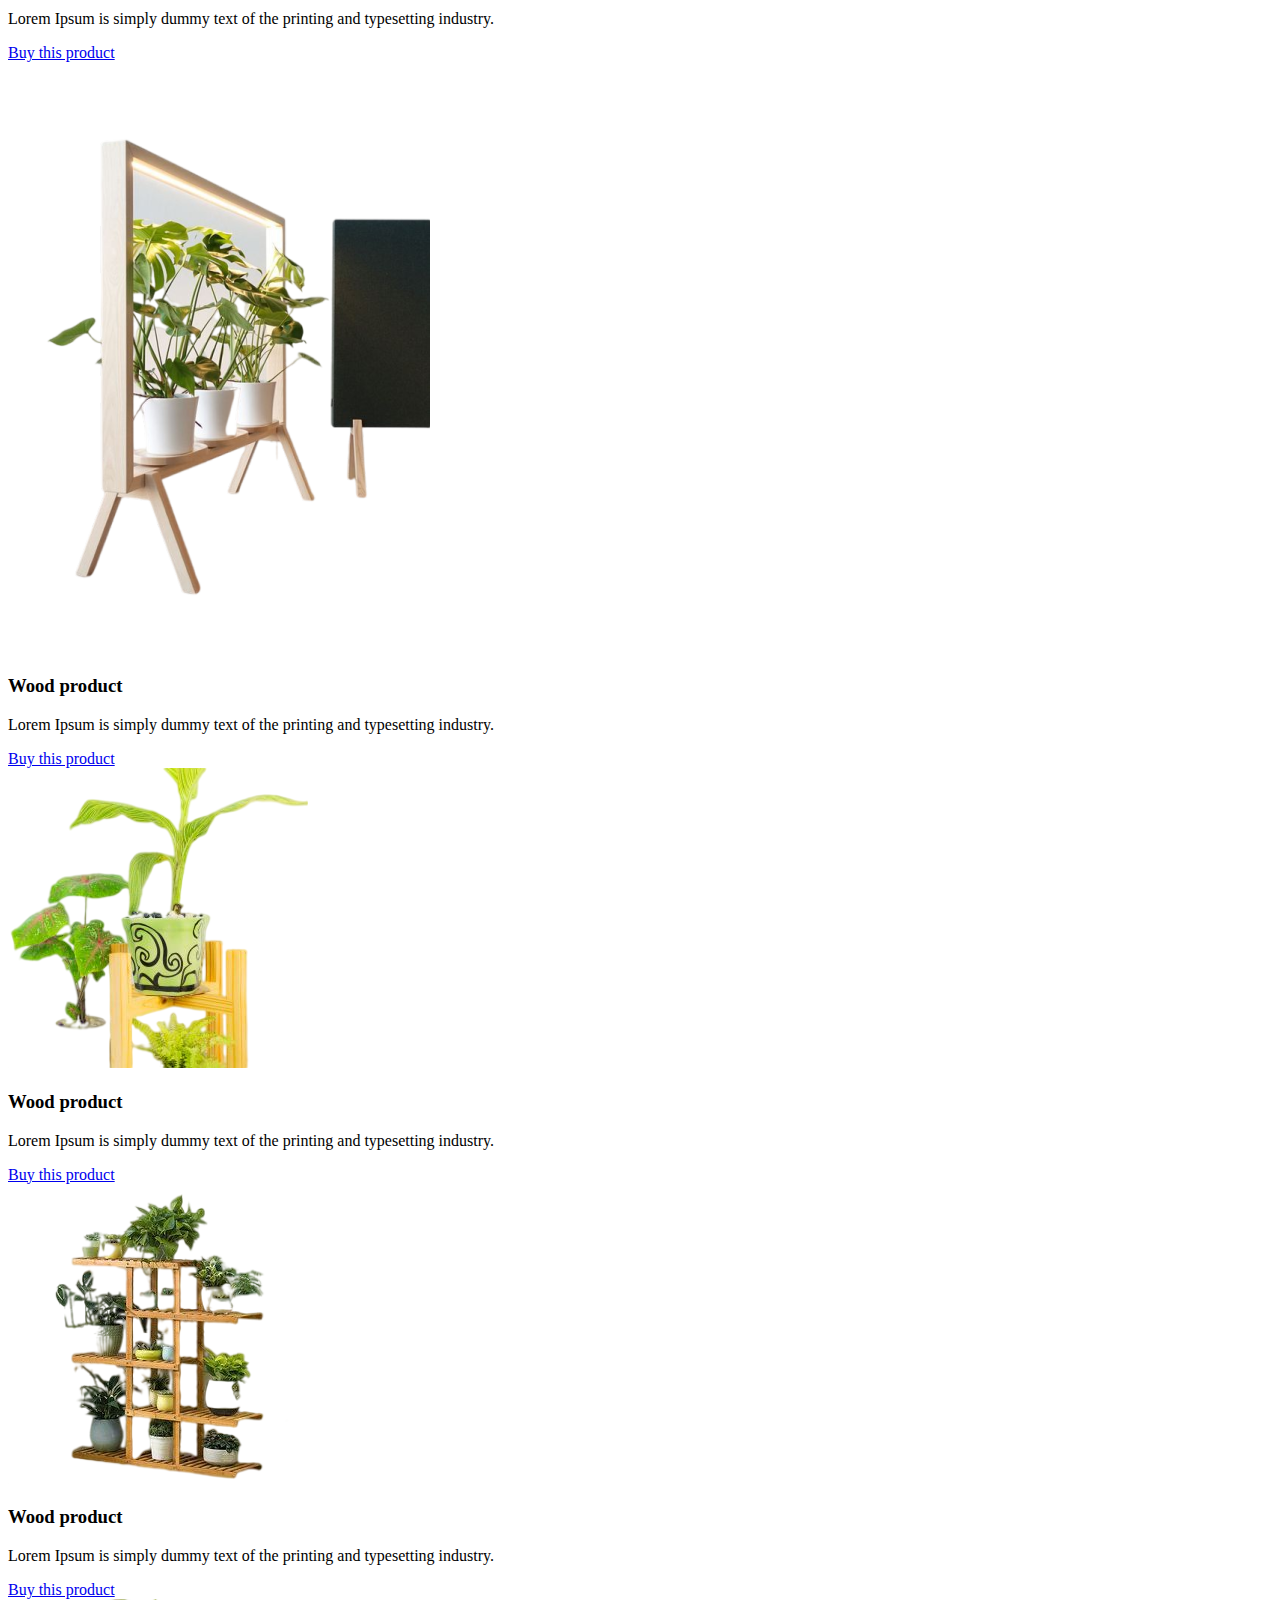
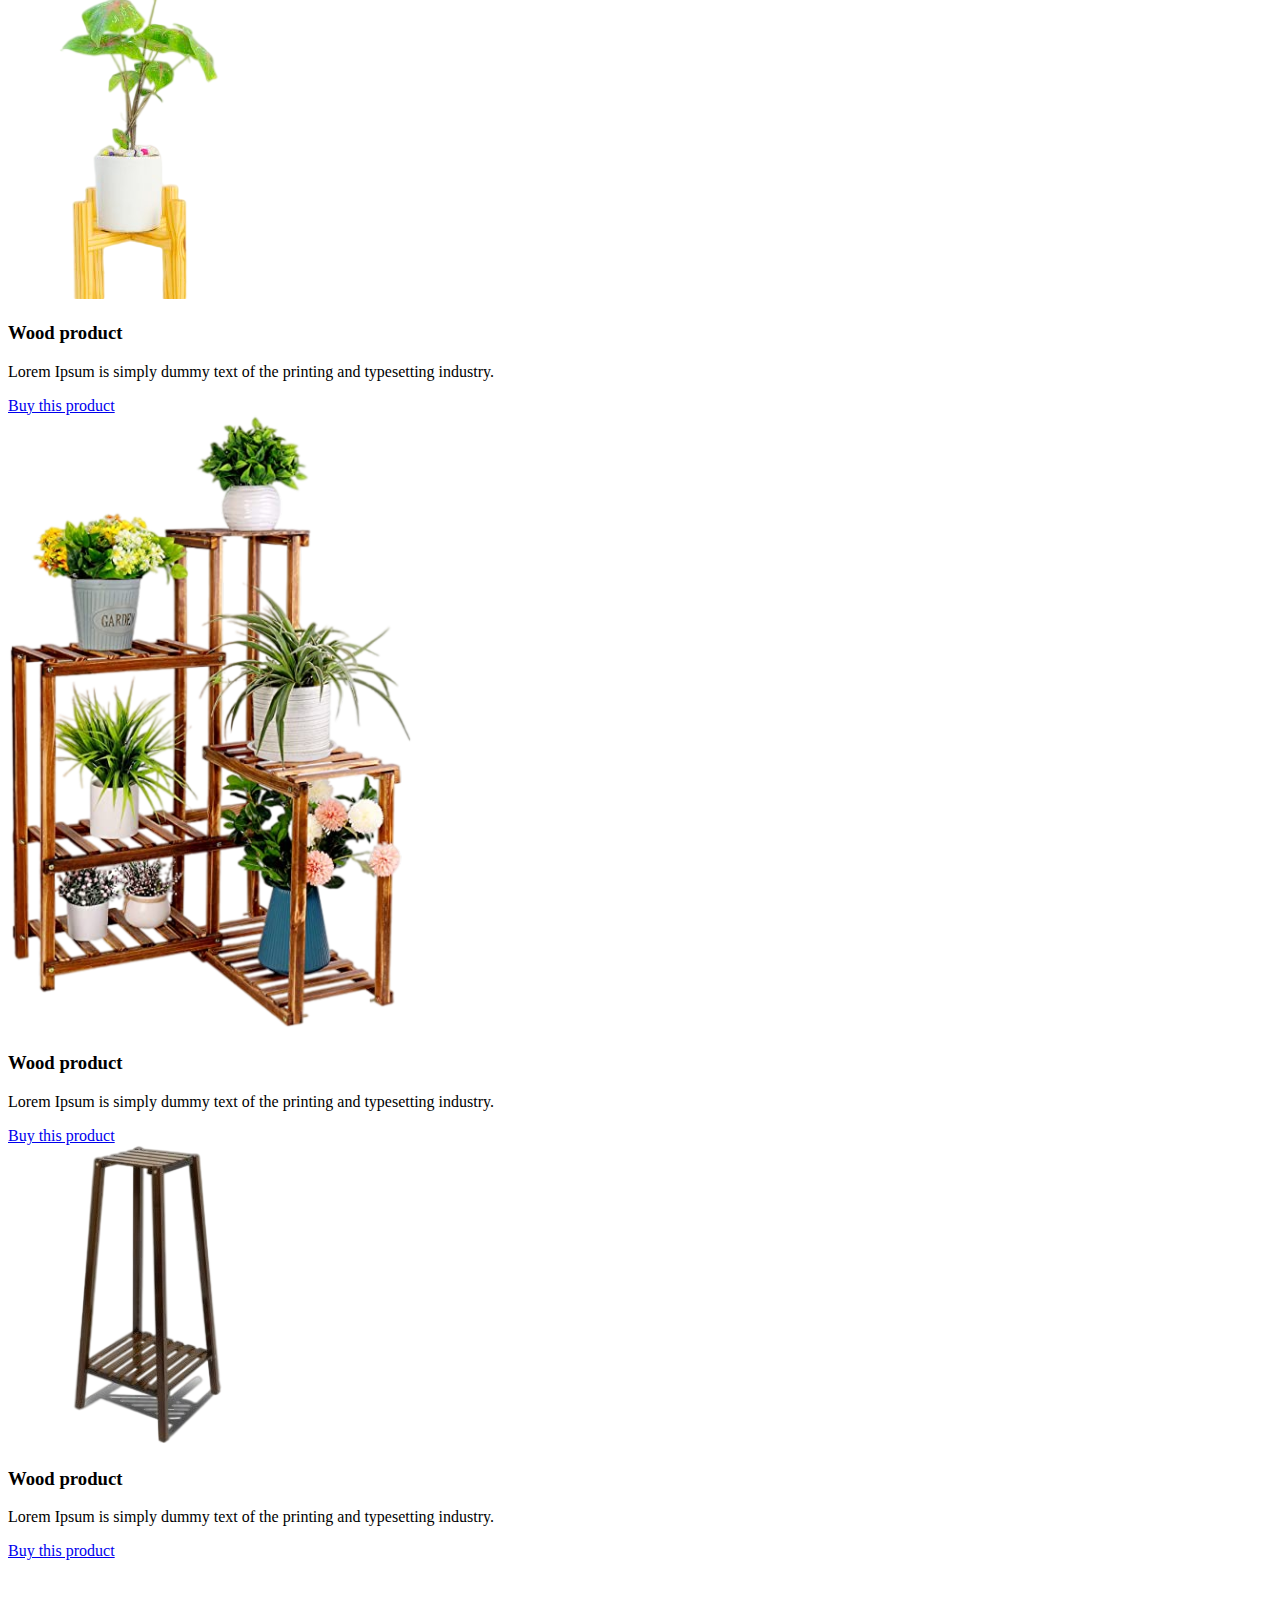
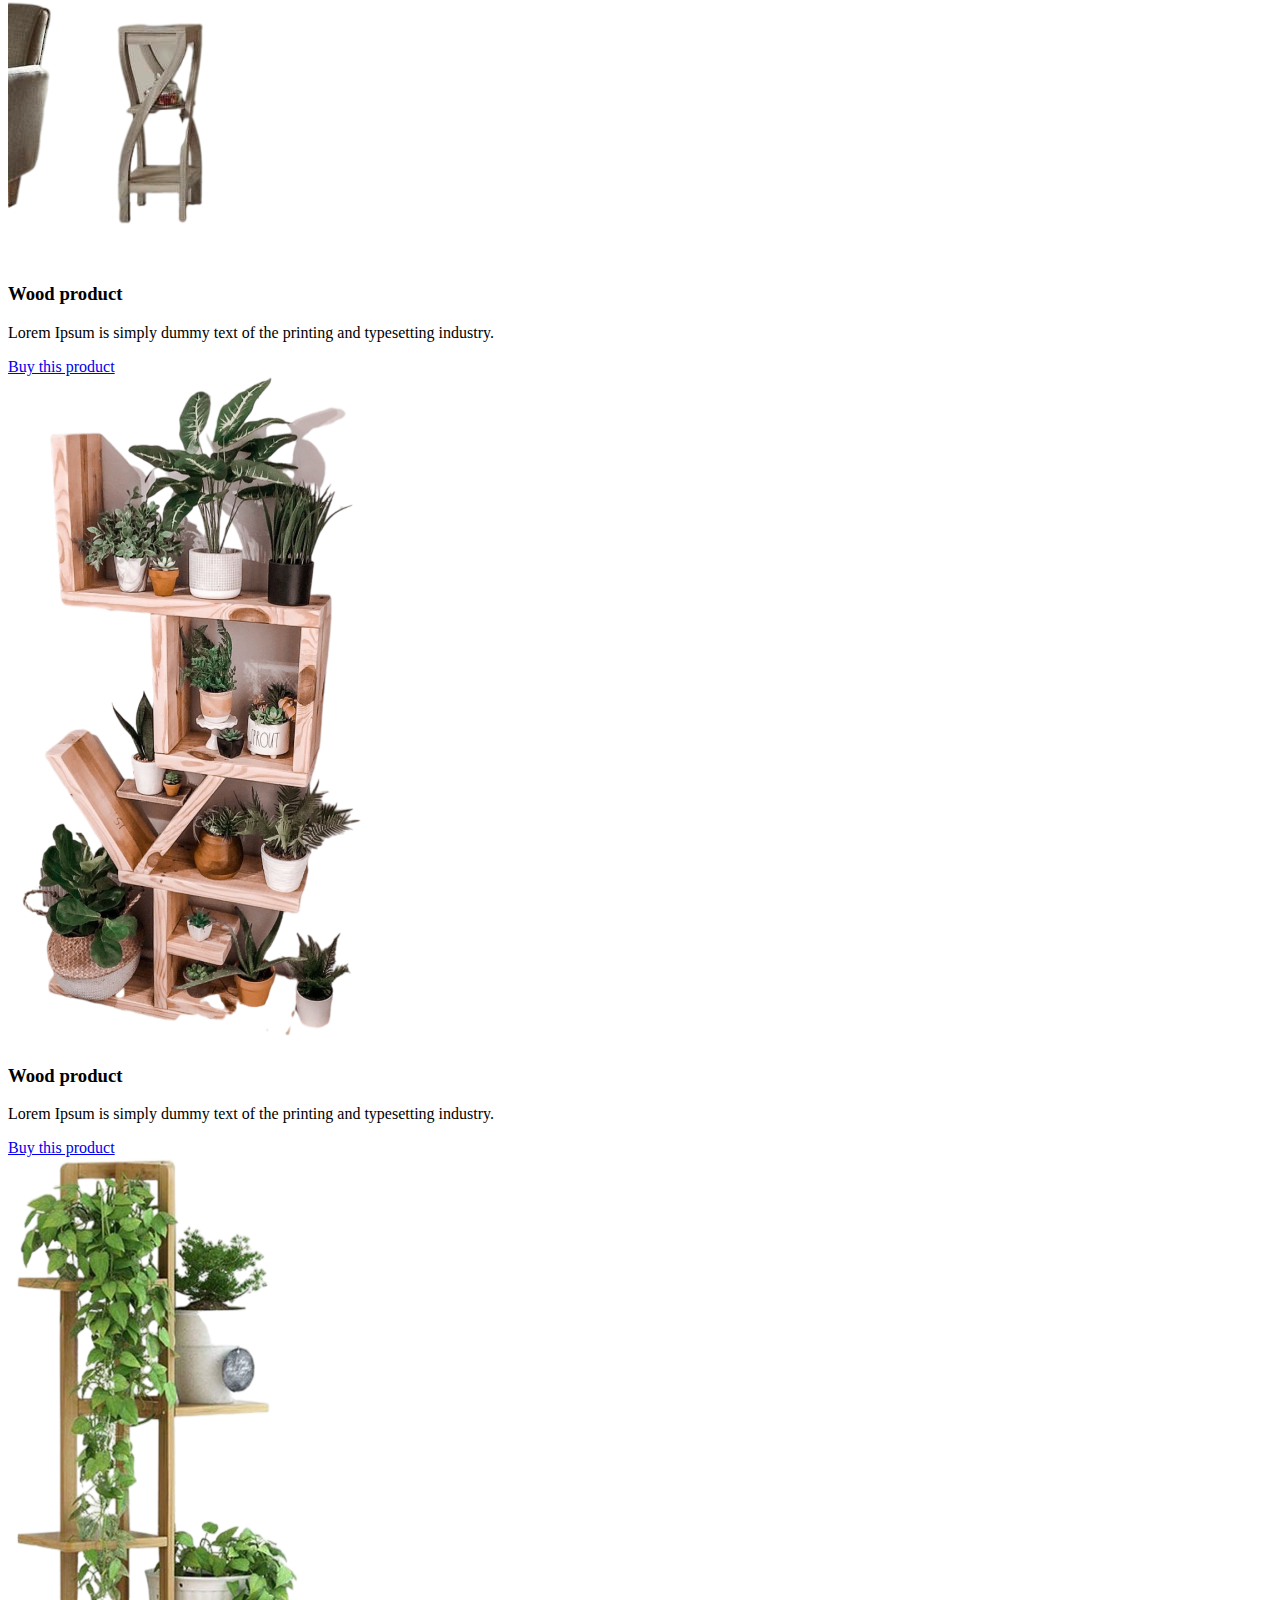
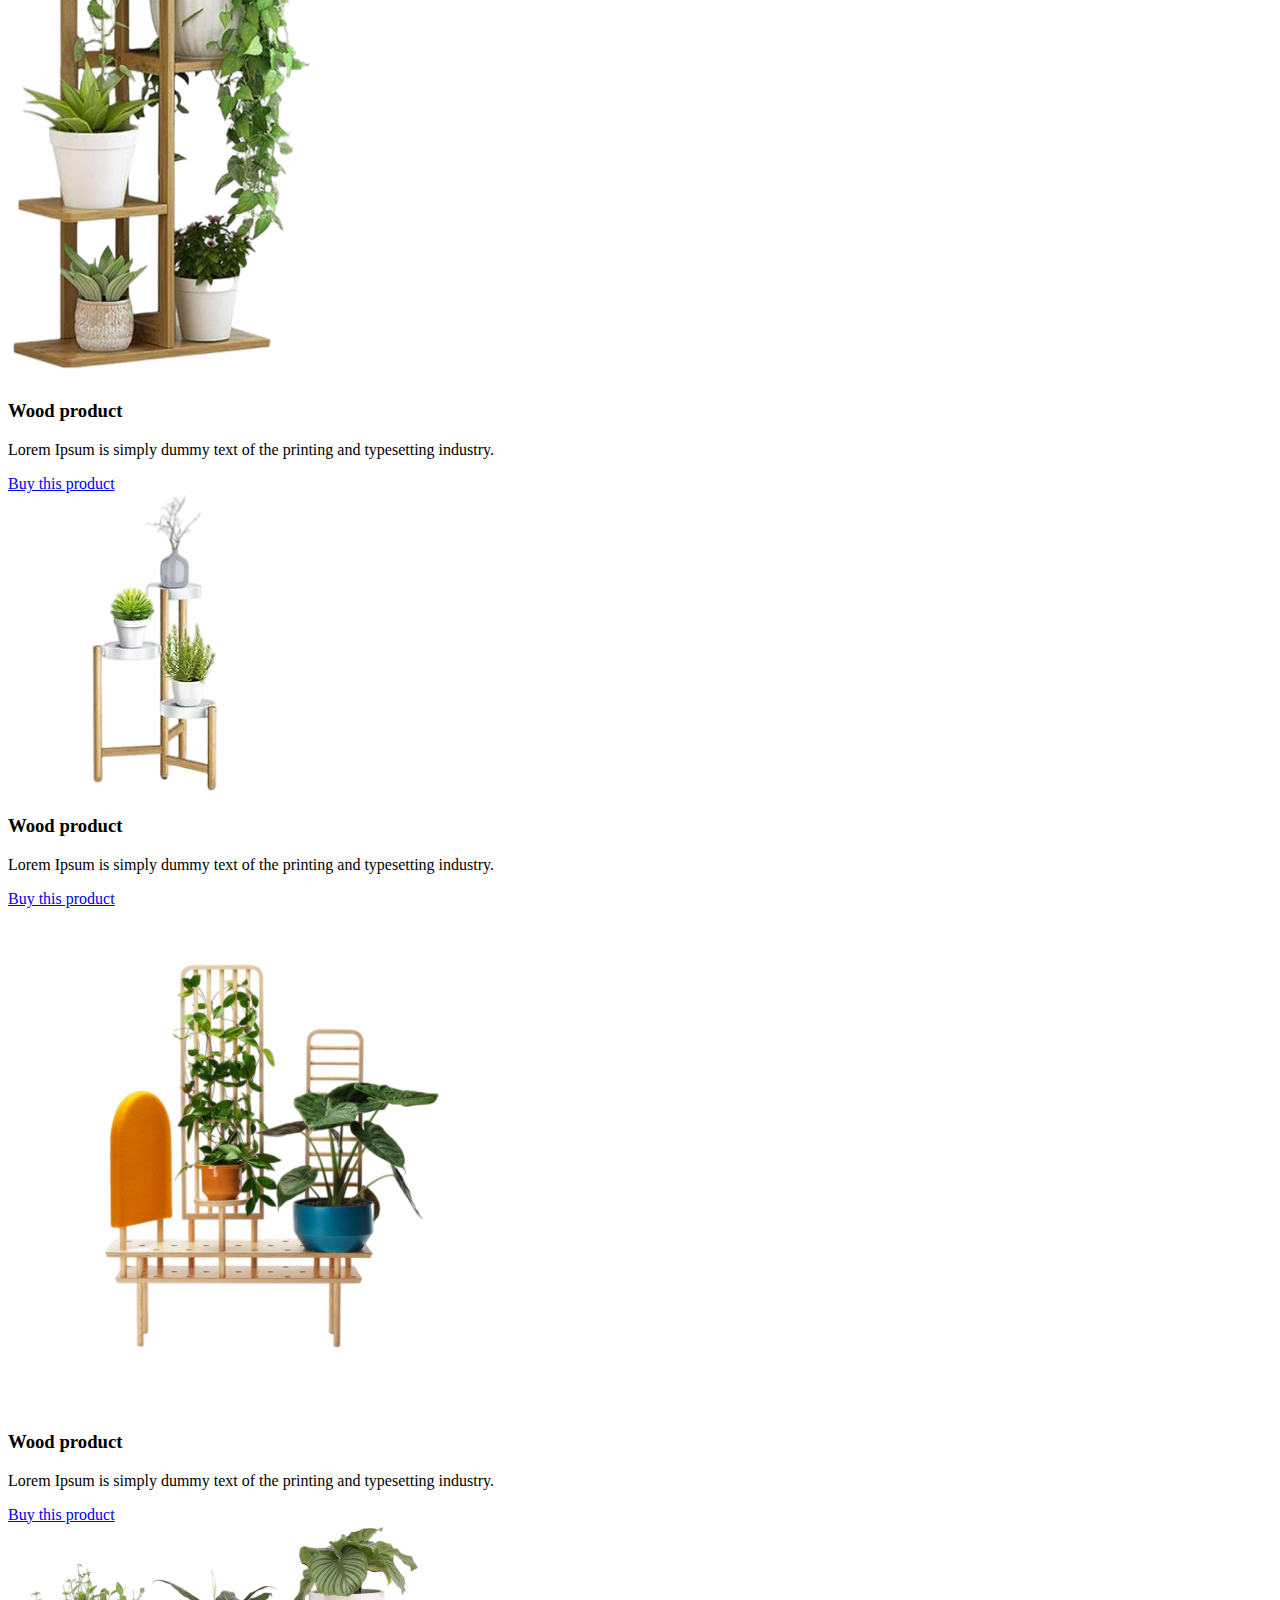
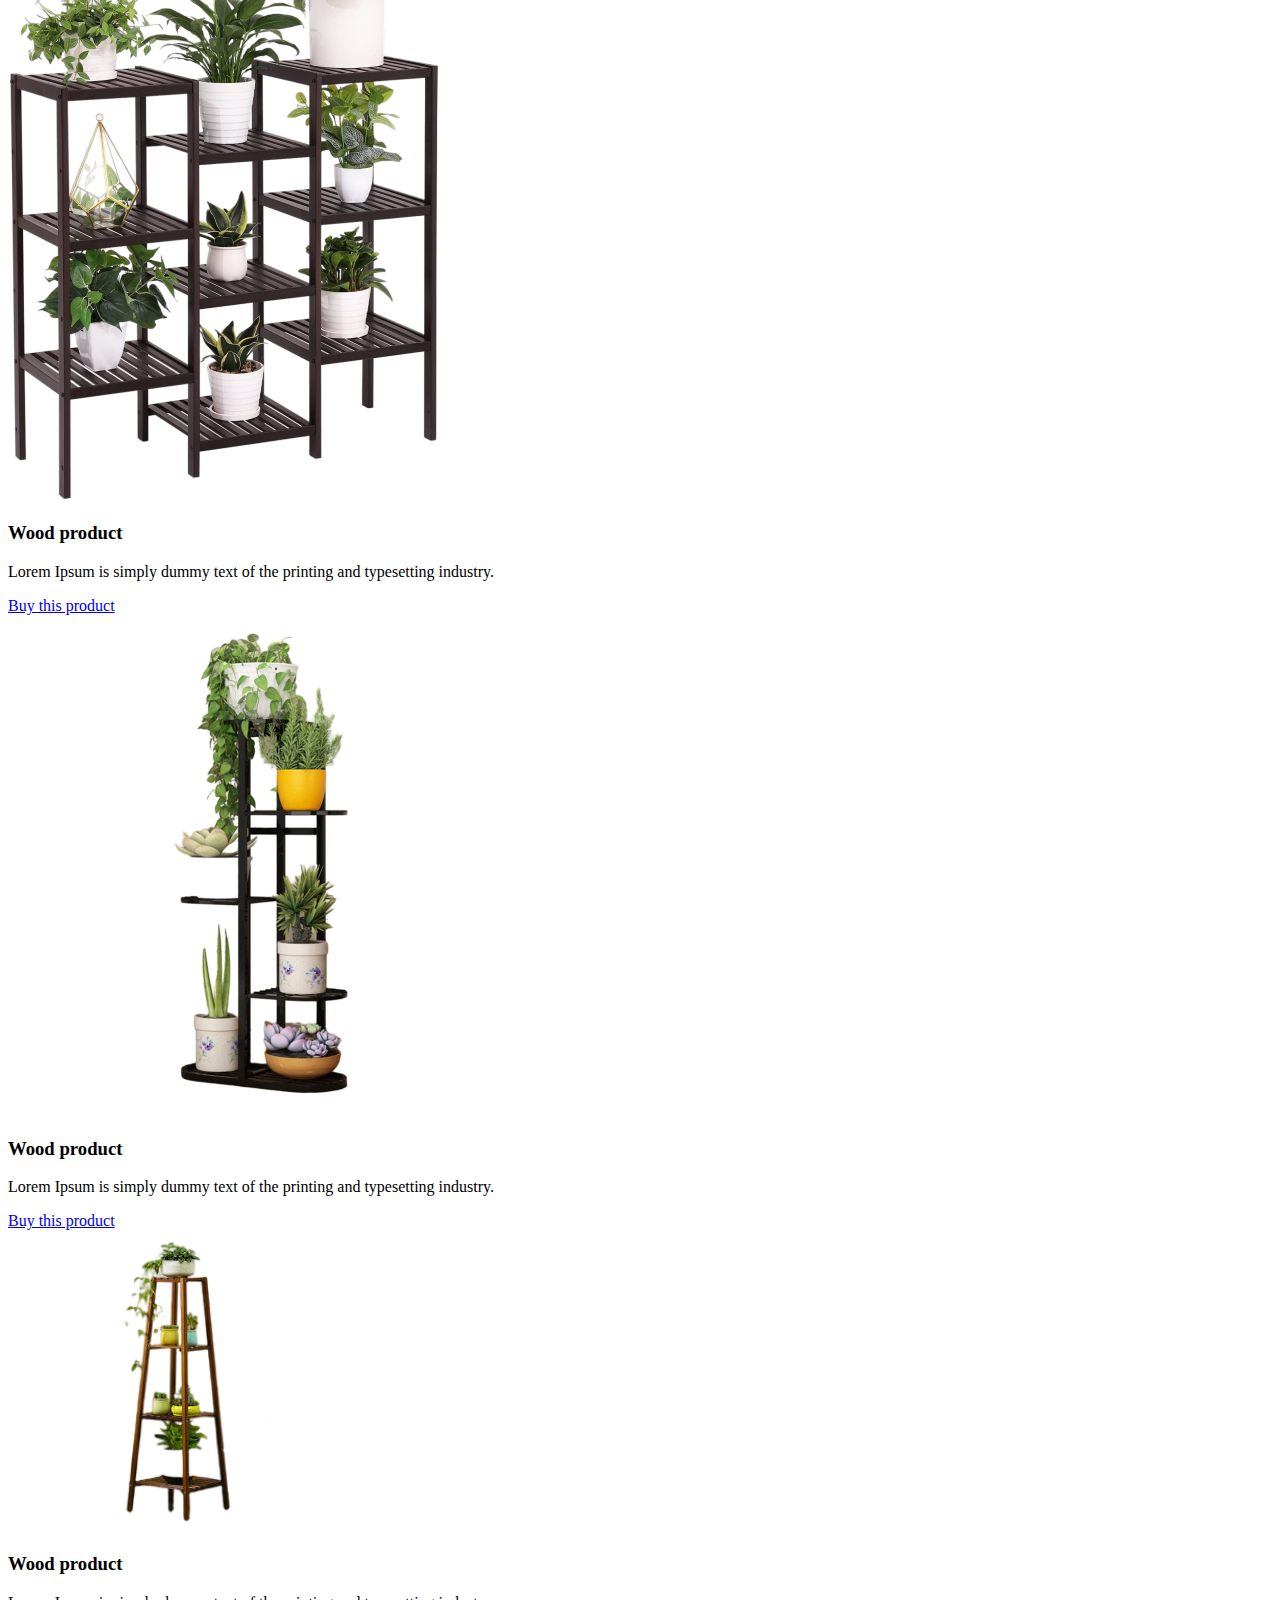
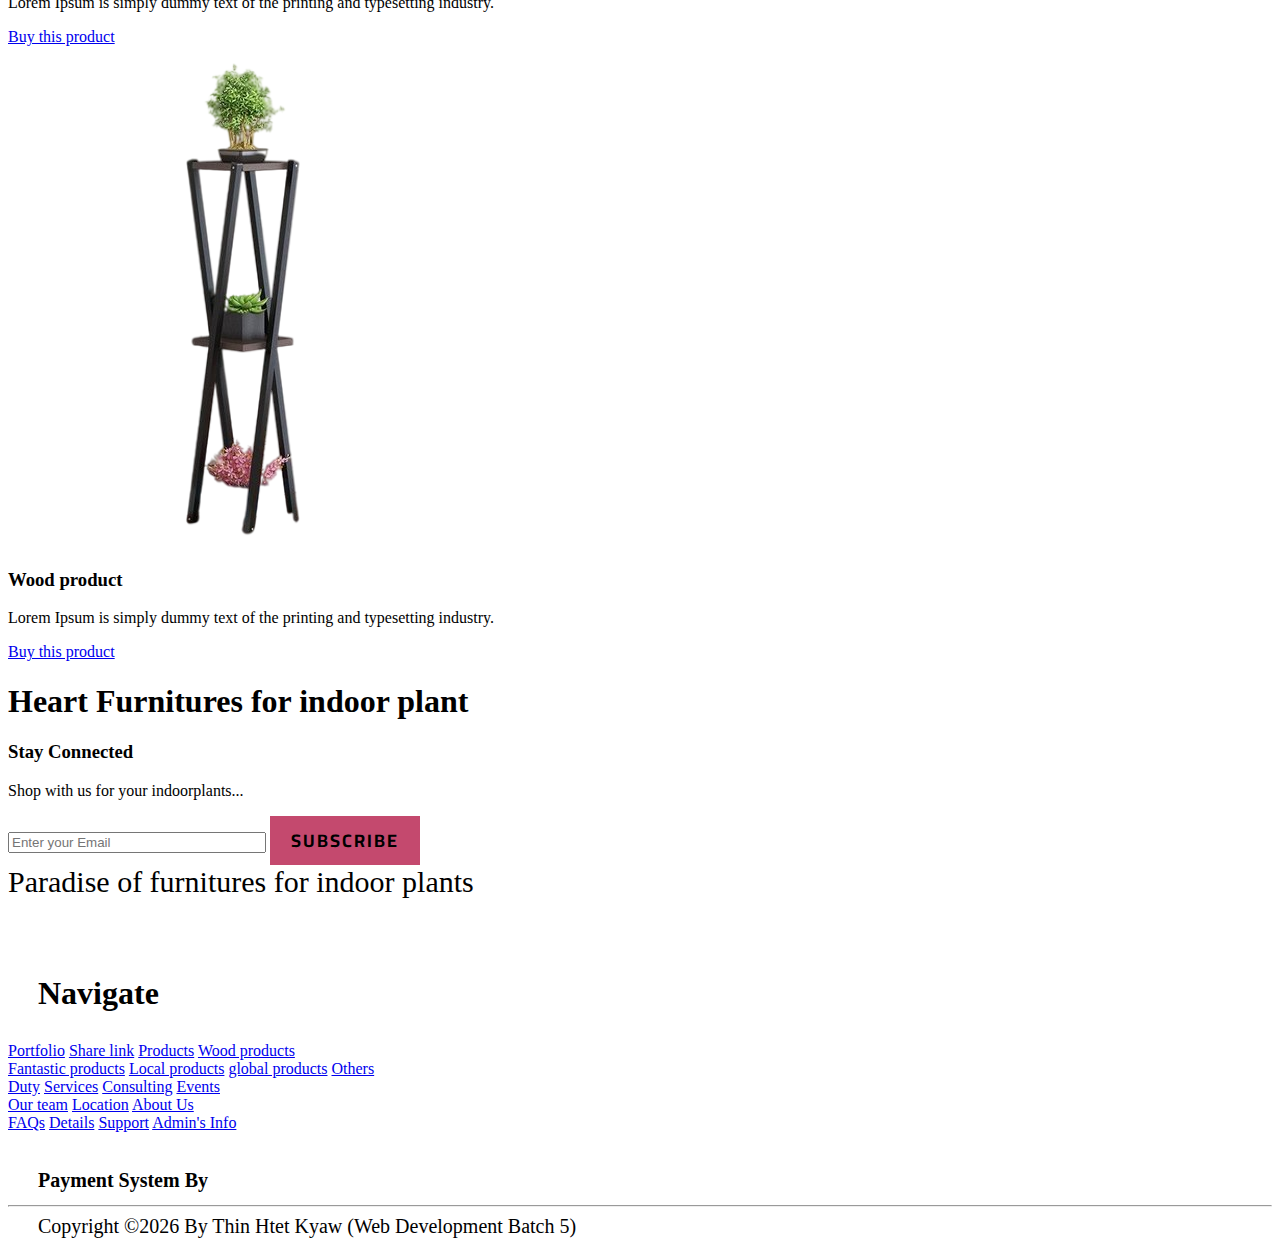
==== commit df647608: "Update index.html" ====
--- a/index.html
+++ b/index.html
@@ -2,7 +2,7 @@
 <html>
 	<head>
 		<title>Furniture homepage</title>
-		<link href="home.css" rel= "stylesheet" type="text/css" >
+		<link href="home.css" rel= "stylesheet" type="text/css" media="screen and (max-width: 600px)">
 
 		<link rel="stylesheet" href="https://cdnjs.cloudflare.com/ajax/libs/font-awesome/6.0.0-beta2/css/all.min.css" integrity="sha512-YWzhKL2whUzgiheMoBFwW8CKV4qpHQAEuvilg9FAn5VJUDwKZZxkJNuGM4XkWuk94WCrrwslk8yWNGmY1EduTA==" crossorigin="anonymous" referrerpolicy="no-referrer" />
 
--- a/home.css
+++ b/home.css
@@ -140,7 +140,7 @@
 	text-transform: capitalize;
 	letter-spacing: 2px;
 
-	background: url('../img/bgfont.jpeg');
+	background: url('bgfont.jpeg');
 	-webkit-background-clip: text;
 	-webkit-text-fill-color:transparent ;
 
@@ -223,7 +223,7 @@
 	width: 300px;
 	height: 600px;
 	/*border: 2px solid #f3f3f3;*/
-	background: url('../img/home2.png');
+	background: url('home2.png');
 
 	position: absolute;
 	top: 0;
@@ -271,7 +271,7 @@
 	width: 350px;
 	height: 300px;
 
-	background: url('../img/shop2.jpeg');
+	background: url('shop2.jpeg');
 
 	position: absolute;
 	top: 300px;
@@ -281,7 +281,7 @@
 	width: 350px;
 	height: 300px;
 
-	background: url('../img/shop4.jpeg');
+	background: url('shop4.jpeg');
 	position: absolute;
 	top: 300px;
 	left: 700px;
@@ -291,7 +291,7 @@
 	width: 300px;
 	height: 300px;
 
-	background: url('../img/shop3.jpeg');
+	background: url('shop3.jpeg');
 	position: absolute;
 	top: 300px;
 	left: 1000px;	
@@ -525,7 +525,7 @@
 	width: 500px;
 	height: 500px;
 	/*border: 2px solid #f3f3f3;*/
-	background: url('../img/home2.png');
+	background: url('home2.png');
 
 	position: absolute;
 	top: 0;
@@ -569,7 +569,7 @@
 	height: 300px;
 	border-radius: 50%;
 
-	background: url('../img/shop2.jpeg');
+	background: url('shop2.jpeg');
 
 	position: absolute;
 	top: 530px;
@@ -581,7 +581,7 @@
 	border-radius: 50%;
 
 
-	background: url('../img/shop4.jpeg');
+	background: url('shop4.jpeg');
 	position: absolute;
 	top: 900px;
 	left: 50px;
@@ -592,7 +592,7 @@
 	height: 300px;
 	border-radius: 50%;
 
-	background: url('../img/shop3.jpeg');
+	background: url('shop3.jpeg');
 	position: absolute;
 	top: 1300px;
 	left: 50px;	
@@ -671,4 +671,4 @@
 	color: #c4496e;
 	margin: 30px;
 }
-}+}
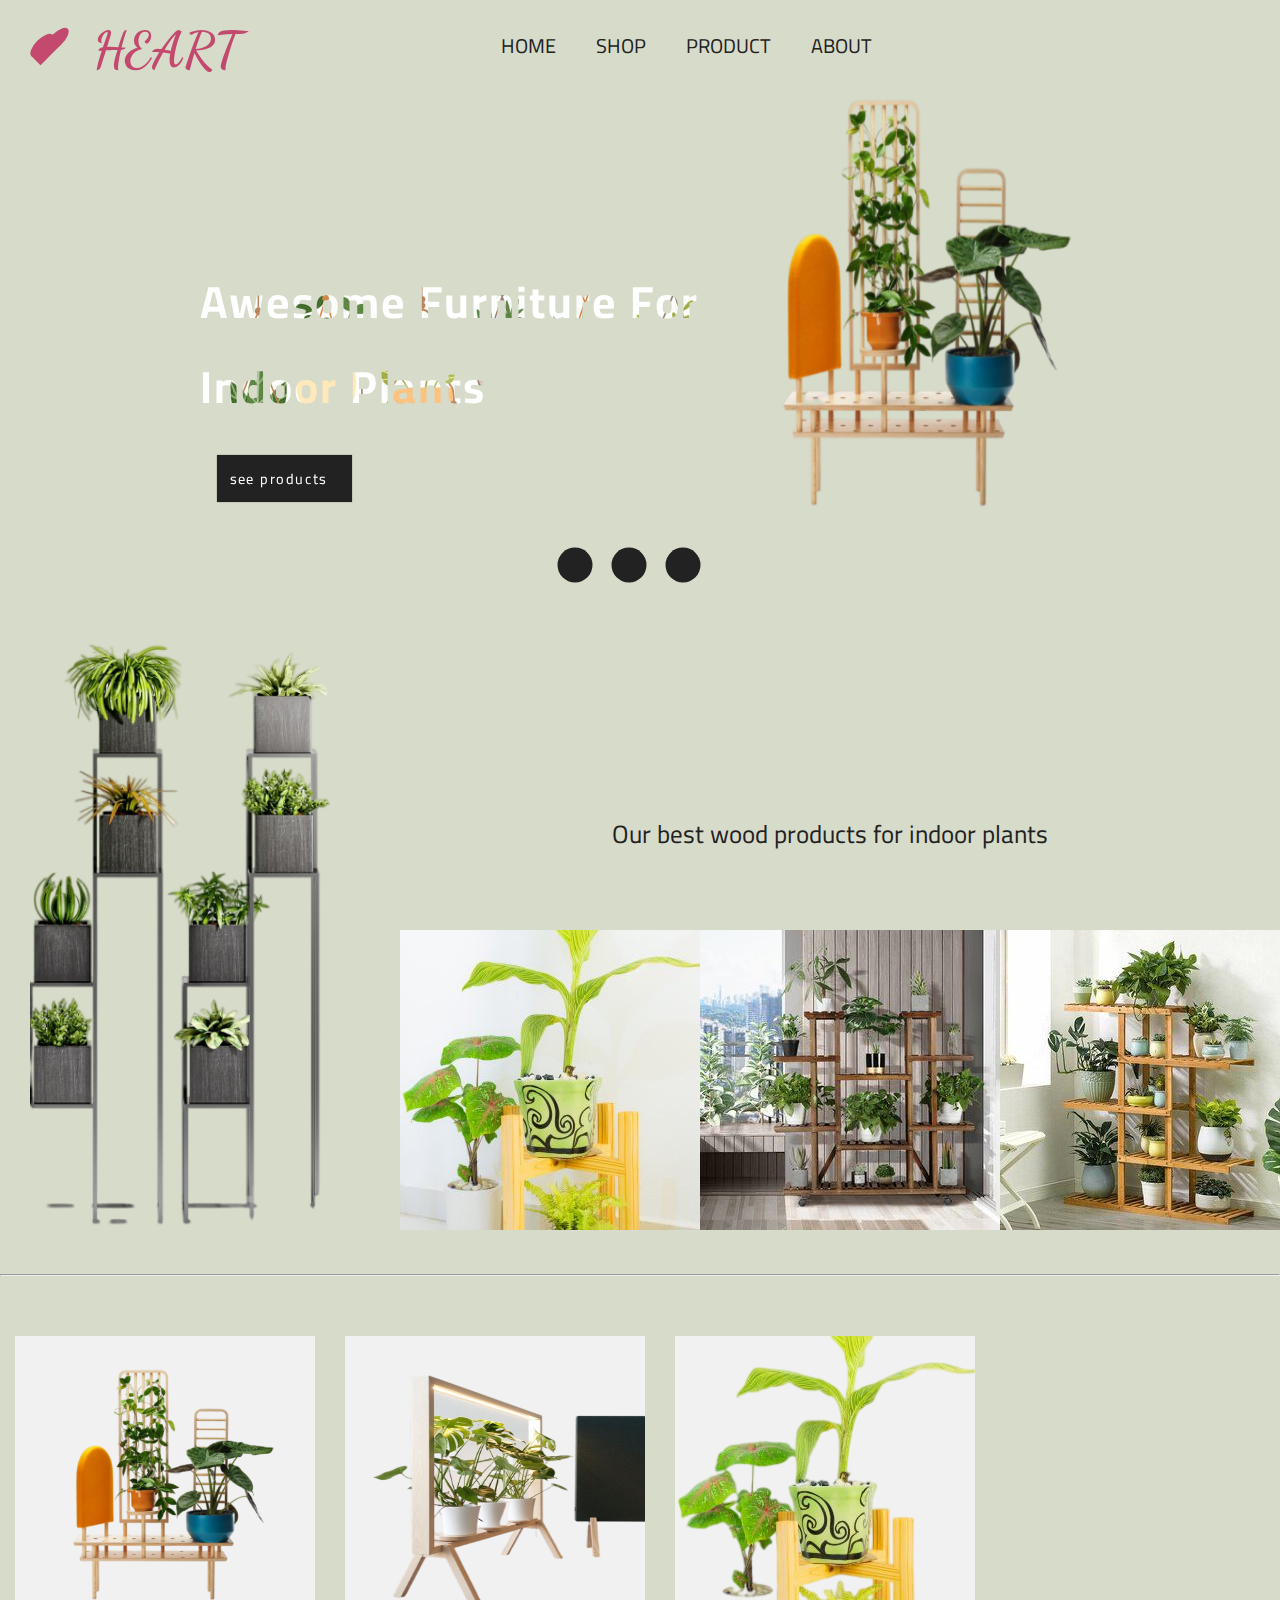
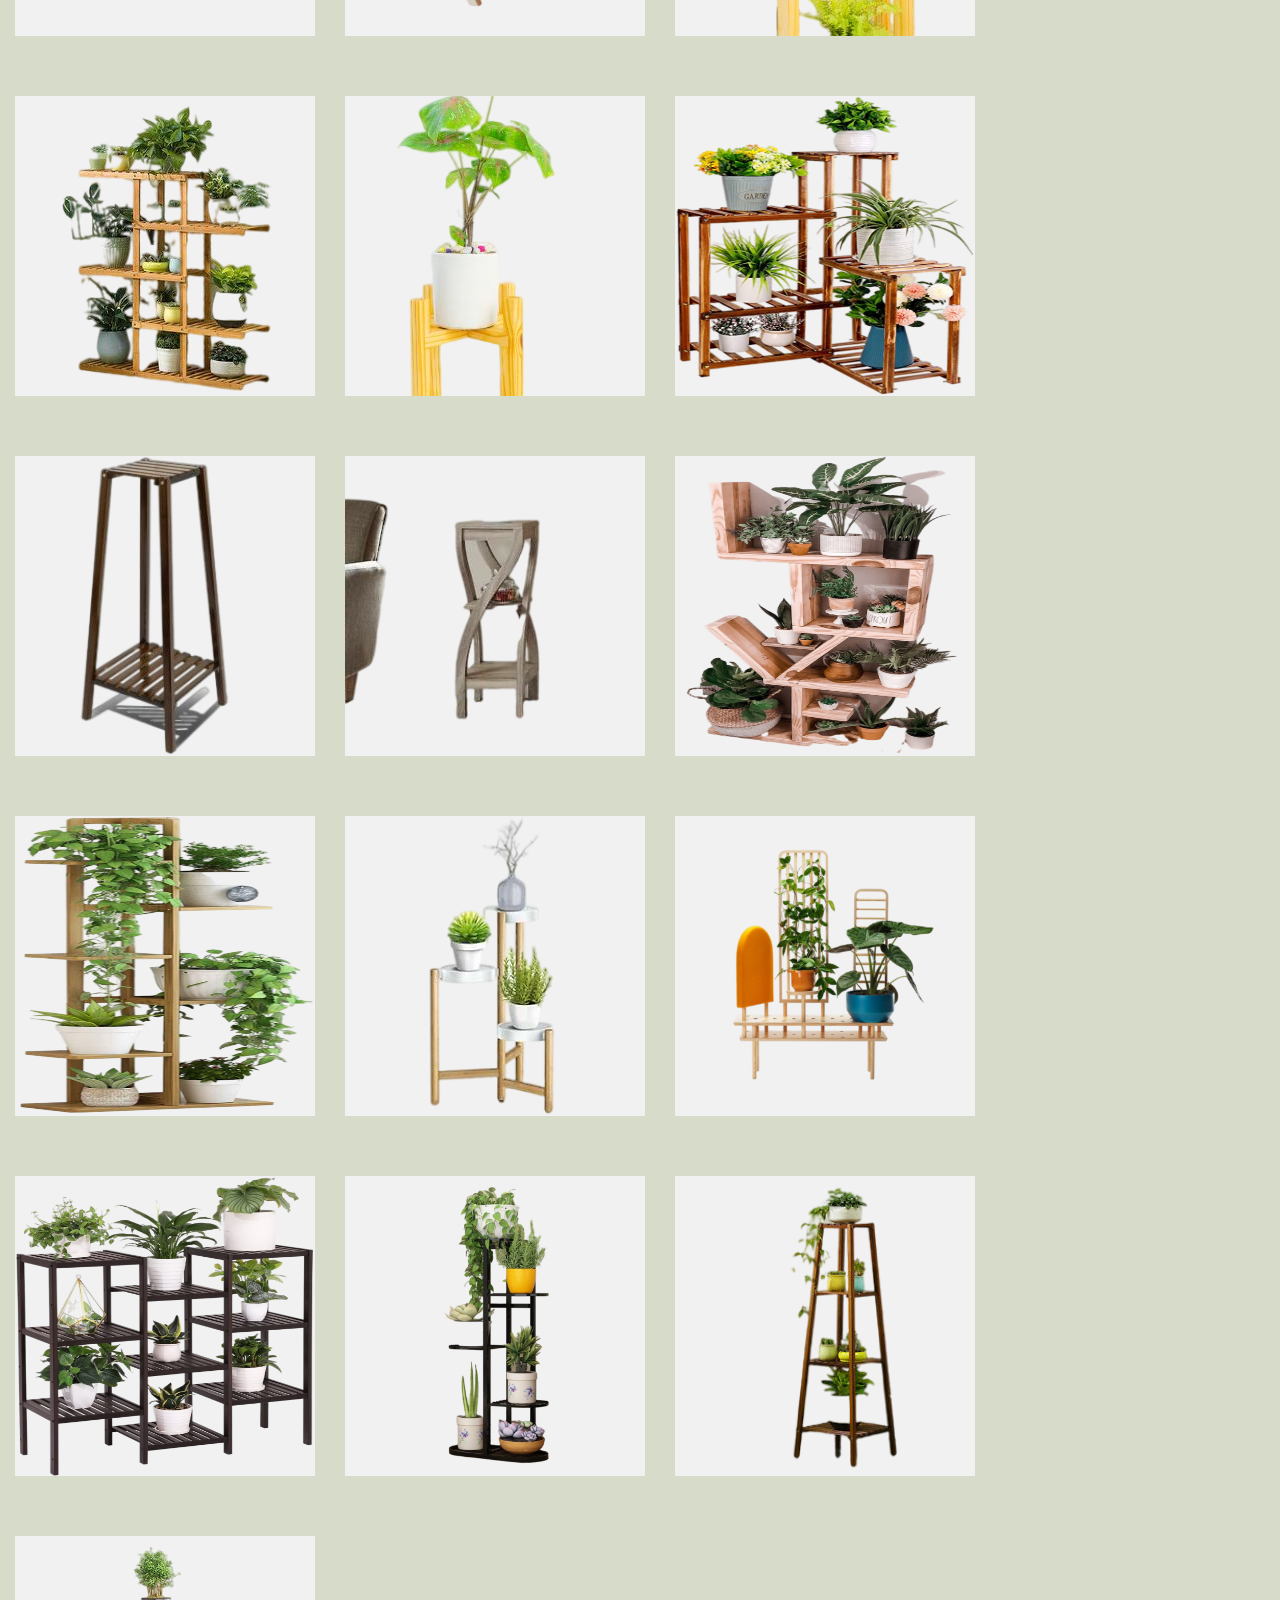
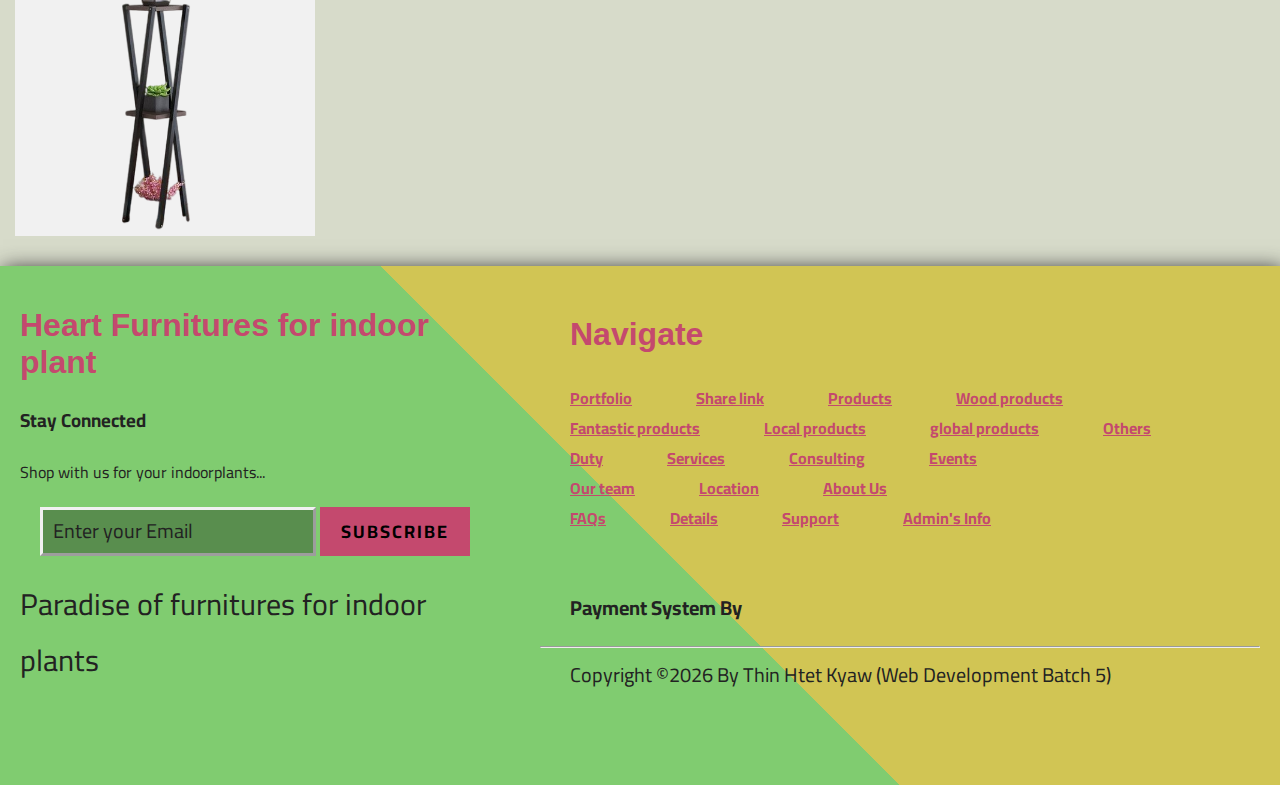
==== commit 76941f1c: "Update index.html" ====
--- a/index.html
+++ b/index.html
@@ -2,7 +2,7 @@
 <html>
 	<head>
 		<title>Furniture homepage</title>
-		<link href="home.css" rel= "stylesheet" type="text/css" media="screen and (max-width: 600px)">
+		<link href="home.css" rel= "stylesheet" type="text/css">
 
 		<link rel="stylesheet" href="https://cdnjs.cloudflare.com/ajax/libs/font-awesome/6.0.0-beta2/css/all.min.css" integrity="sha512-YWzhKL2whUzgiheMoBFwW8CKV4qpHQAEuvilg9FAn5VJUDwKZZxkJNuGM4XkWuk94WCrrwslk8yWNGmY1EduTA==" crossorigin="anonymous" referrerpolicy="no-referrer" />
 
